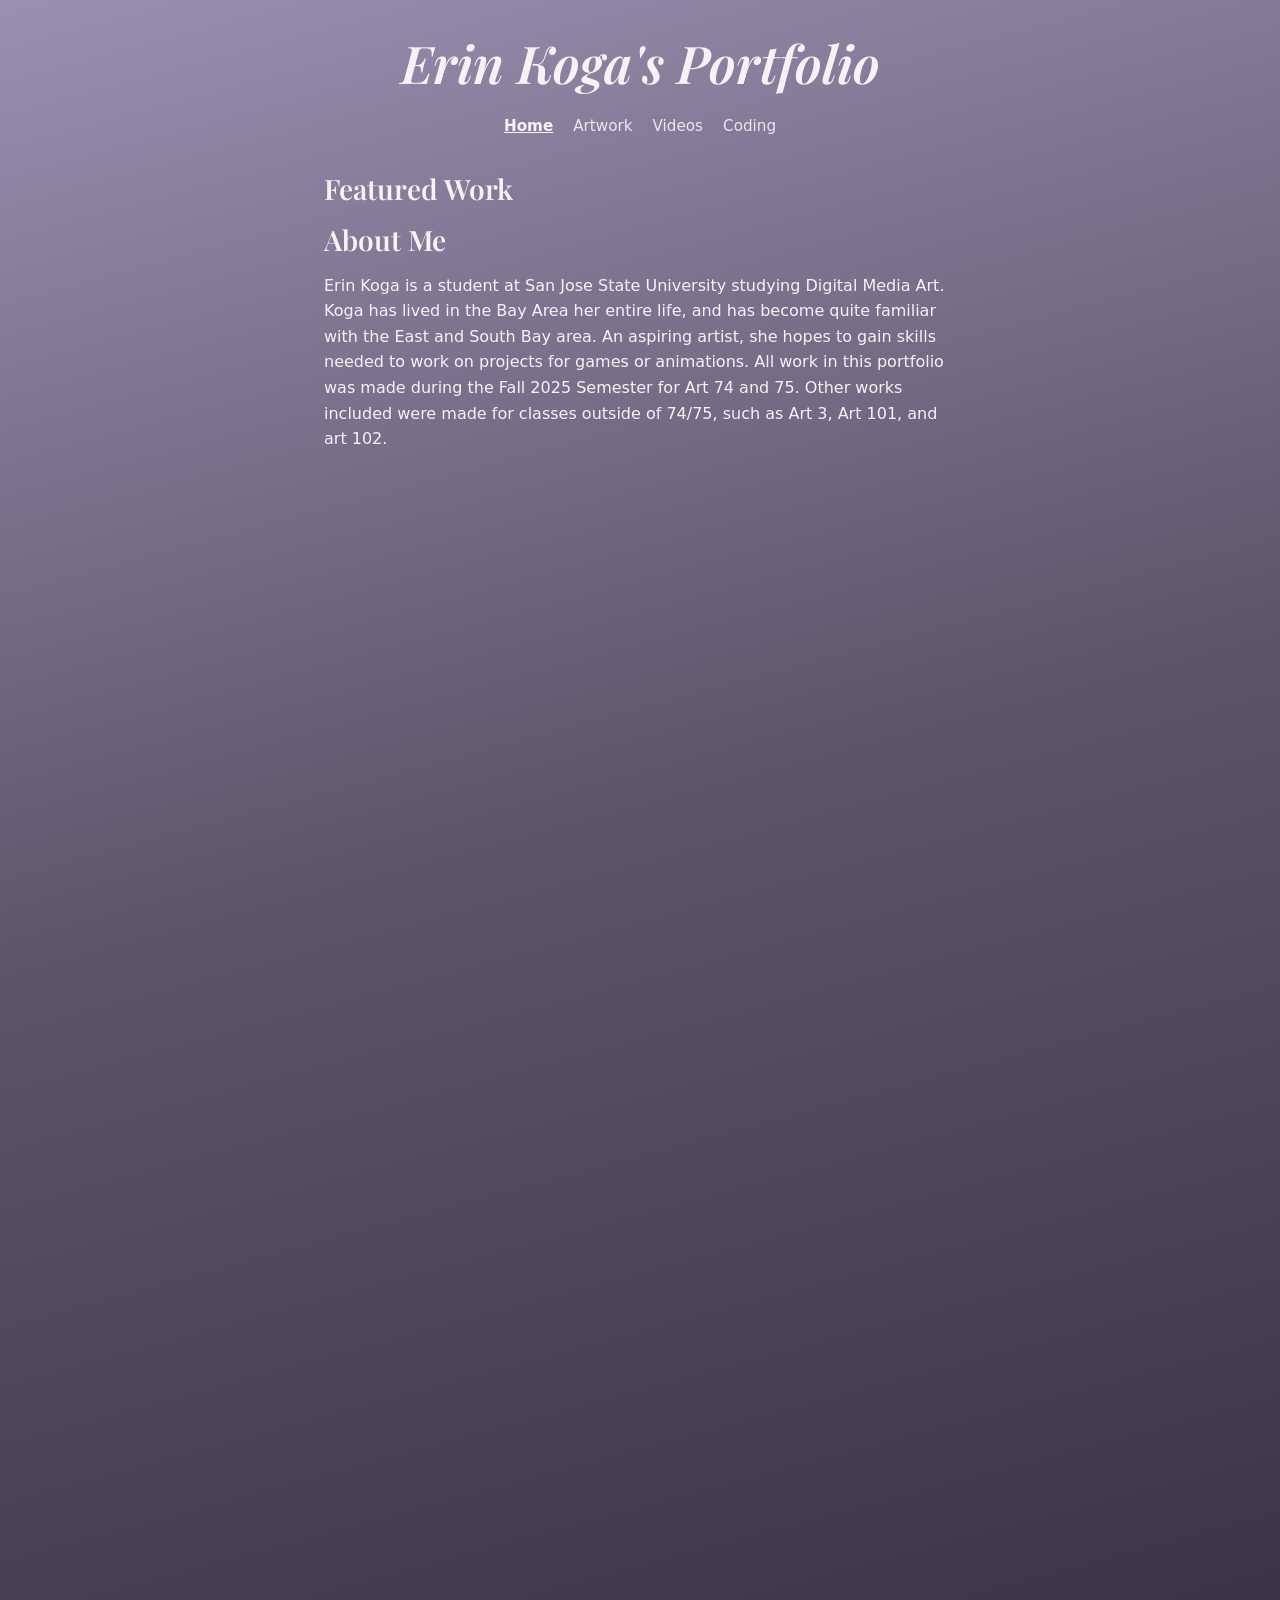
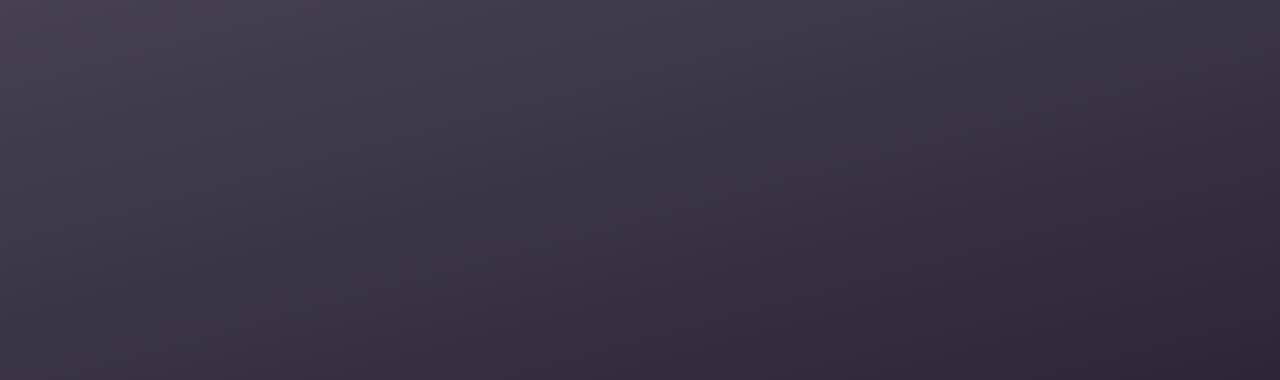
==== index.html @ 76d701fc "Update index.html" ====
<!DOCTYPE html>
<html lang="en">
<head>
    <meta charset="UTF-8">
    <meta name="viewport" content="width=device-width, initial-scale=1.0">
    <title>Erin Koga's Portfolio</title>
    <link rel="preconnect" href="https://fonts.googleapis.com">
    <link rel="preconnect" href="https://fonts.gstatic.com" crossorigin>
    <link href="https://fonts.googleapis.com/css2?family=Playfair+Display:ital,wght@0,400;0,600;0,700;1,400;1,600;1,700&display=swap" rel="stylesheet">
    <link href="https://api.fontshare.com/v2/css?f[]=ranade@400,500,600,700&display=swap" rel="stylesheet">
    <link rel="stylesheet" href="css/main.css">
</head>
<body class="page-home">
    <header class="site-header">
        <h1>Erin Koga's Portfolio</h1>
        <nav class="site-nav" aria-label="Main">
            <a href="index.html" aria-current="page">Home</a>
            <a href="artwork.html">Artwork</a>
            <a href="videos.html">Videos</a>
            <a href="coding.html">Coding</a>
        </nav>
    </header>
    <main>
        <h2>Featured Work</h2>
        <h2>About Me</h2>
        <p>Erin Koga is a student at San Jose State University studying Digital Media Art. Koga has lived in the Bay Area her entire life, and has become quite familiar with the East and South Bay area. An aspiring artist, she hopes to gain skills needed to work on projects for games or animations. All work in this portfolio was made during the Fall 2025 Semester for Art 74 and 75. Other works included were made for classes outside of 74/75, such as Art 3, Art 101, and art 102.</p>
    </main>
    <script src="js/main.js" defer></script>
</body>
</html>
---- css/main.css ----
*,
*::before,
*::after {
  box-sizing: border-box;
}

html {
  -webkit-text-size-adjust: 100%;
  scrollbar-width: thin;
  scrollbar-color: #6d5f7a #2a2330;
}

html::-webkit-scrollbar {
  width: 12px;
}

html::-webkit-scrollbar-track {
  background: #2a2330;
  border-radius: 999px;
}

html::-webkit-scrollbar-thumb {
  background: linear-gradient(180deg, #9a8fb0, #5d5469);
  border-radius: 999px;
  border: 2px solid #2a2330;
}

html::-webkit-scrollbar-thumb:hover {
  background: linear-gradient(180deg, #b0a5c4, #6d5f7a);
}

body {
  margin: 0;
  min-height: 100vh;
  font-family: "Ranade", system-ui, -apple-system, sans-serif;
  font-size: 1rem;
  line-height: 1.6;
  color: #f5f3f7;
  background-color: #4a3f58;
  background-image: linear-gradient(165deg, #9a8fb0 0%, #5d5469 42%, #2e2638 100%);
}

body.page-home {
  min-height: 220vh;
}

.site-header {
  text-align: center;
  padding: 2rem 1.25rem 1rem;
}

.site-nav {
  display: flex;
  flex-wrap: wrap;
  justify-content: center;
  gap: 0.75rem 1.25rem;
  margin-top: 1.25rem;
  font-family: "Ranade", system-ui, -apple-system, sans-serif;
  font-size: 0.95rem;
}

.site-nav a {
  color: #f5f3f7;
  text-decoration: none;
  opacity: 0.9;
}

.site-nav a:hover,
.site-nav a:focus-visible {
  opacity: 1;
  text-decoration: underline;
}

.site-nav a[aria-current="page"] {
  font-weight: 600;
  opacity: 1;
  text-decoration: underline;
}

.site-header h1 {
  margin: 0;
  font-size: clamp(2.25rem, 6vw, 3.25rem);
  font-style: italic;
  font-weight: 600;
}

main {
  max-width: 42rem;
  margin: 0 auto;
  padding: 1rem 1.25rem 6rem;
}

h1,
h2,
h3,
h4,
h5,
h6 {
  font-family: "Playfair Display", Georgia, "Times New Roman", serif;
}

h1 {
  margin: 0 0 0.75rem;
  font-size: clamp(1.75rem, 4vw, 2.25rem);
  font-weight: 600;
  line-height: 1.2;
}

h2 {
  margin: 0 0 1rem;
  font-size: clamp(1.35rem, 3vw, 1.75rem);
  font-weight: 600;
  line-height: 1.25;
}

p {
  margin: 0 0 1rem;
}

p:last-child {
  margin-bottom: 0;
}

.page-home .featured-carousel {
  margin: 0 0 2rem;
}

.page-home .featured-carousel__viewport {
  position: relative;
  aspect-ratio: 4 / 3;
  max-width: 100%;
  border-radius: 12px;
  overflow: hidden;
  background: rgba(20, 16, 28, 0.35);
  box-shadow: 0 12px 40px rgba(20, 12, 32, 0.35);
}

.page-home .featured-carousel__slide {
  position: absolute;
  inset: 0;
  width: 100%;
  height: 100%;
  object-fit: cover;
  opacity: 0;
  transition: opacity 0.9s ease;
}

.page-home .featured-carousel__slide.is-active {
  opacity: 1;
}

.page-artwork main {
  text-align: center;
}

.page-artwork .artwork-section {
  margin-bottom: 2.5rem;
}

.page-artwork .artwork-section:last-child {
  margin-bottom: 0;
}

.page-artwork .artwork-gallery {
  display: flex;
  flex-direction: column;
  align-items: center;
  gap: 1.25rem;
  margin: 0.5rem auto 0;
  max-width: 100%;
}

.page-artwork .artwork-gallery img {
  display: block;
  max-width: min(100%, 36rem);
  width: 100%;
  height: auto;
  border-radius: 10px;
  box-shadow: 0 10px 32px rgba(20, 12, 32, 0.35);
}
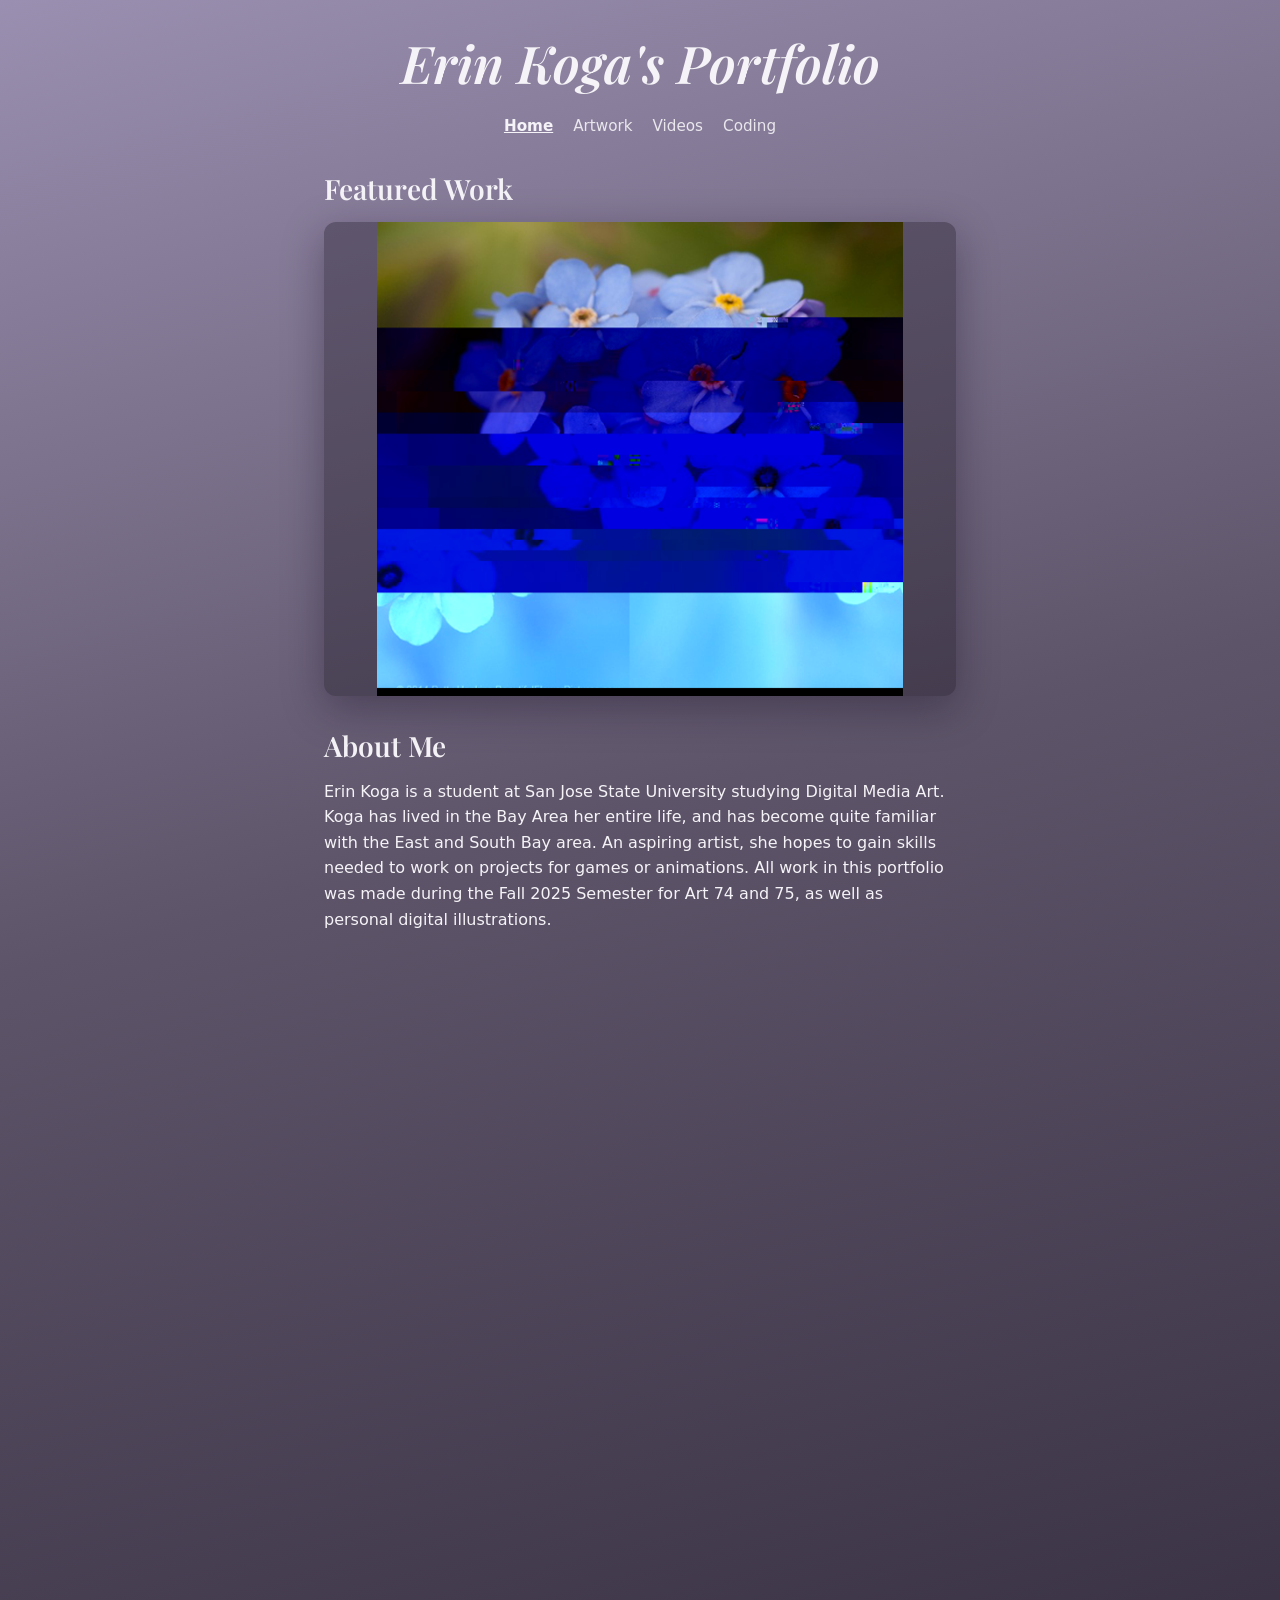
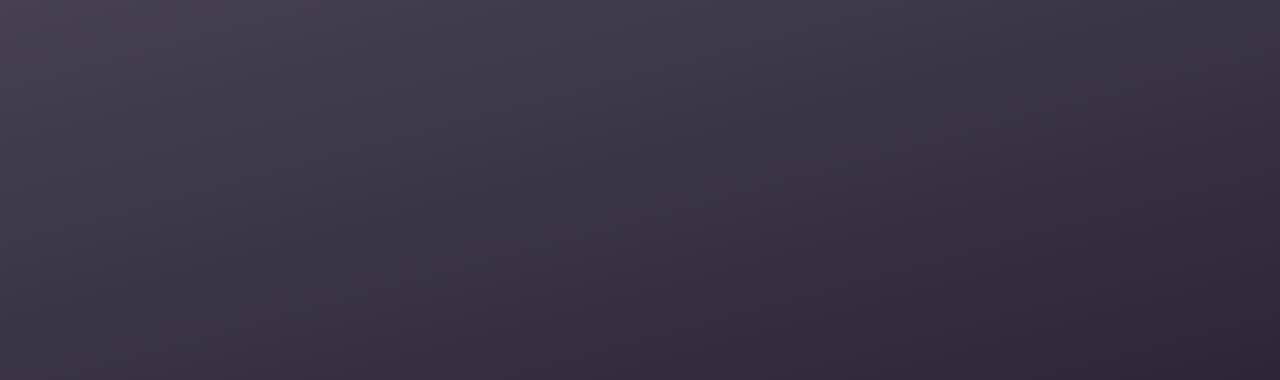
==== commit 64860c4f: "changes" ====
--- a/index.html
+++ b/index.html
@@ -22,8 +22,16 @@
     </header>
     <main>
         <h2>Featured Work</h2>
+        <section class="featured-carousel" aria-label="Featured work slideshow">
+            <div class="featured-carousel__viewport">
+                <img src="photos/glitch_image_2.png" alt="Glitch art photograph of forget-me-not flowers" class="featured-carousel__slide is-active" width="1200" height="900" loading="eager" decoding="async">
+                <img src="photos/album_cover.png" alt="Album cover artwork" class="featured-carousel__slide" width="1200" height="900" loading="lazy" decoding="async">
+                <img src="photos/vector_art_2.png" alt="Vector illustration" class="featured-carousel__slide" width="1200" height="900" loading="lazy" decoding="async">
+                <img src="photos/sprite_4.png" alt="Original character sprite design with wings and horns" class="featured-carousel__slide" width="1200" height="900" loading="lazy" decoding="async">
+            </div>
+        </section>
         <h2>About Me</h2>
-        <p>Erin Koga is a student at San Jose State University studying Digital Media Art. Koga has lived in the Bay Area her entire life, and has become quite familiar with the East and South Bay area. An aspiring artist, she hopes to gain skills needed to work on projects for games or animations. All work in this portfolio was made during the Fall 2025 Semester for Art 74 and 75. Other works included were made for classes outside of 74/75, such as Art 3, Art 101, and art 102.</p>
+        <p>Erin Koga is a student at San Jose State University studying Digital Media Art. Koga has lived in the Bay Area her entire life, and has become quite familiar with the East and South Bay area. An aspiring artist, she hopes to gain skills needed to work on projects for games or animations. All work in this portfolio was made during the Fall 2025 Semester for Art 74 and 75, as well as personal digital illustrations.</p>
     </main>
     <script src="js/main.js" defer></script>
 </body>
--- a/css/main.css
+++ b/css/main.css
@@ -140,7 +140,8 @@
   inset: 0;
   width: 100%;
   height: 100%;
-  object-fit: cover;
+  object-fit: contain;
+  object-position: center;
   opacity: 0;
   transition: opacity 0.9s ease;
 }
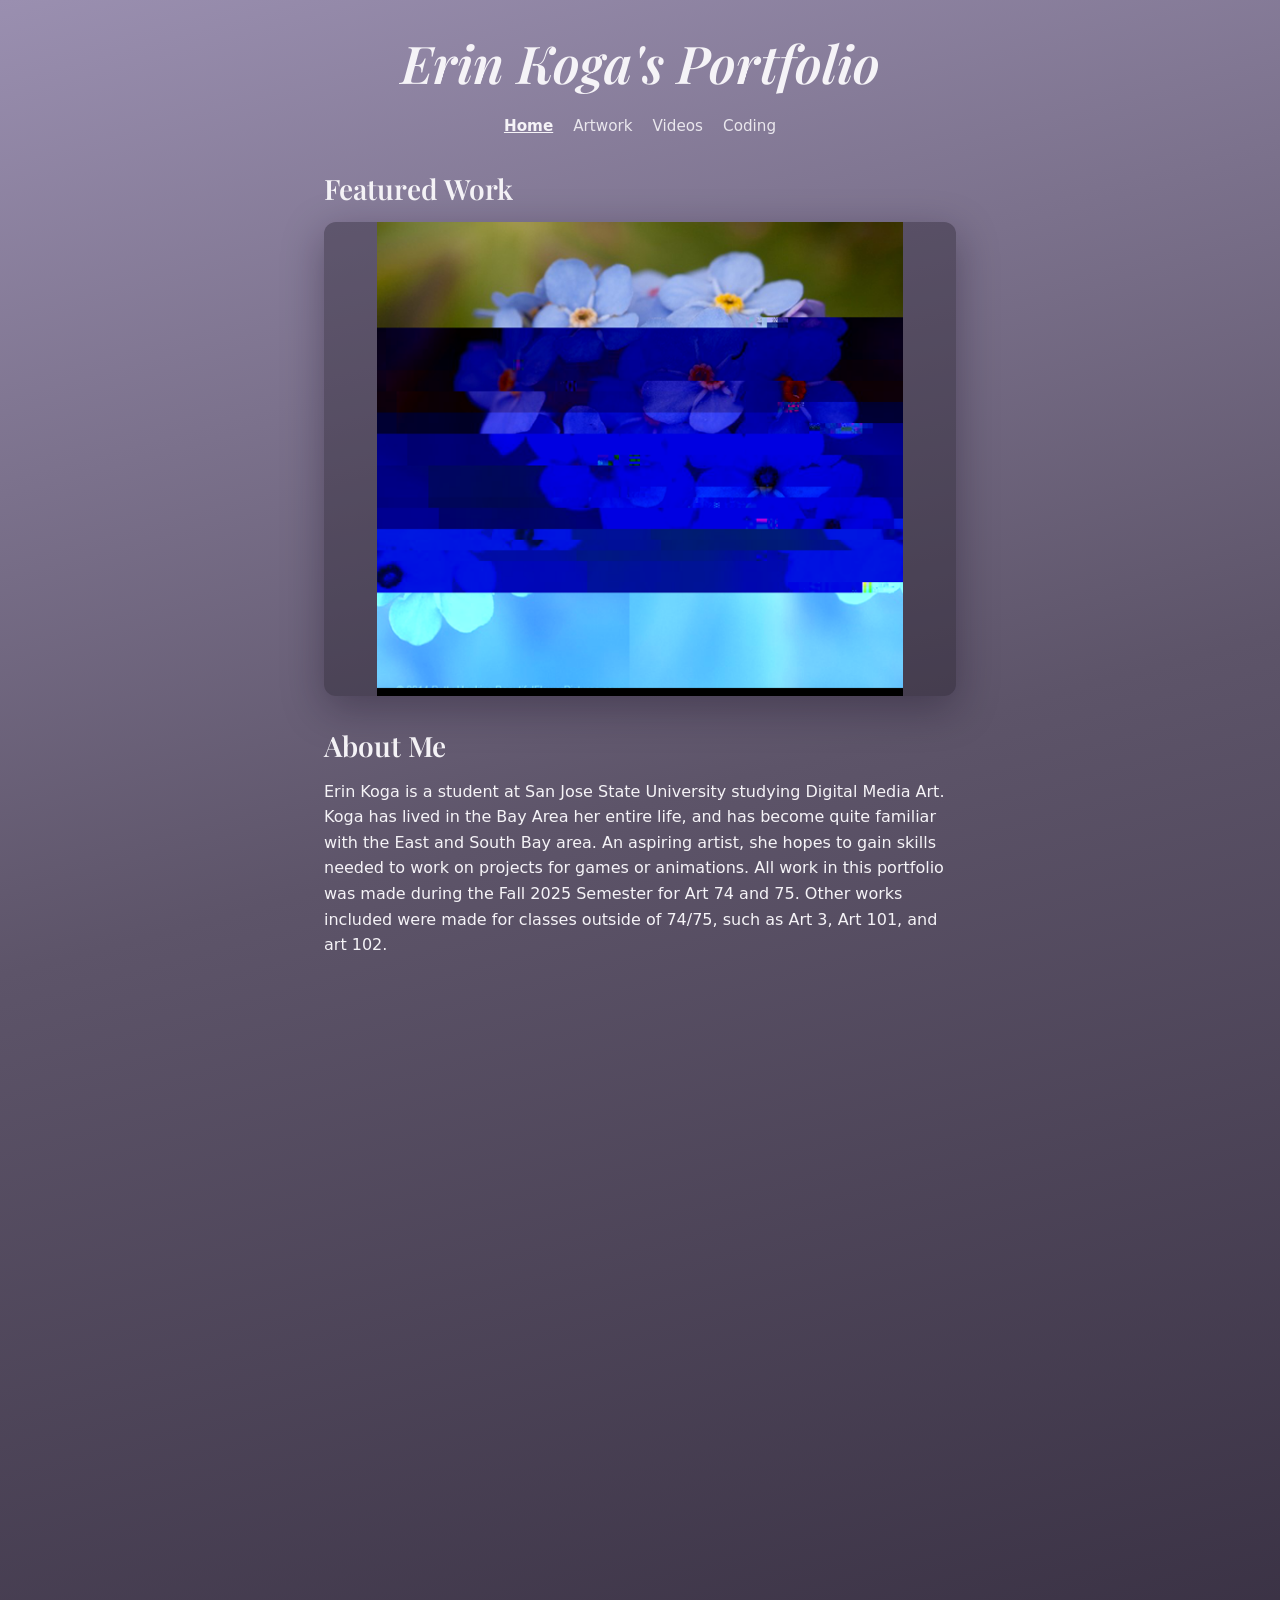
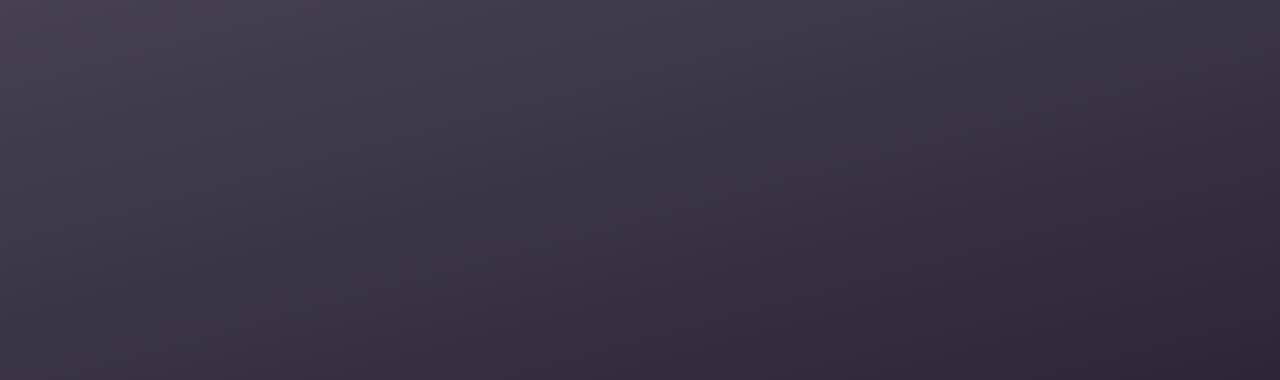
==== commit ddab09cd: "Merge branch 'main' of https://github.com/ekogaaa/portfolio-koga" ====
--- a/index.html
+++ b/index.html
@@ -31,7 +31,7 @@
             </div>
         </section>
         <h2>About Me</h2>
-        <p>Erin Koga is a student at San Jose State University studying Digital Media Art. Koga has lived in the Bay Area her entire life, and has become quite familiar with the East and South Bay area. An aspiring artist, she hopes to gain skills needed to work on projects for games or animations. All work in this portfolio was made during the Fall 2025 Semester for Art 74 and 75, as well as personal digital illustrations.</p>
+        <p>Erin Koga is a student at San Jose State University studying Digital Media Art. Koga has lived in the Bay Area her entire life, and has become quite familiar with the East and South Bay area. An aspiring artist, she hopes to gain skills needed to work on projects for games or animations. All work in this portfolio was made during the Fall 2025 Semester for Art 74 and 75. Other works included were made for classes outside of 74/75, such as Art 3, Art 101, and art 102.</p>
     </main>
     <script src="js/main.js" defer></script>
 </body>
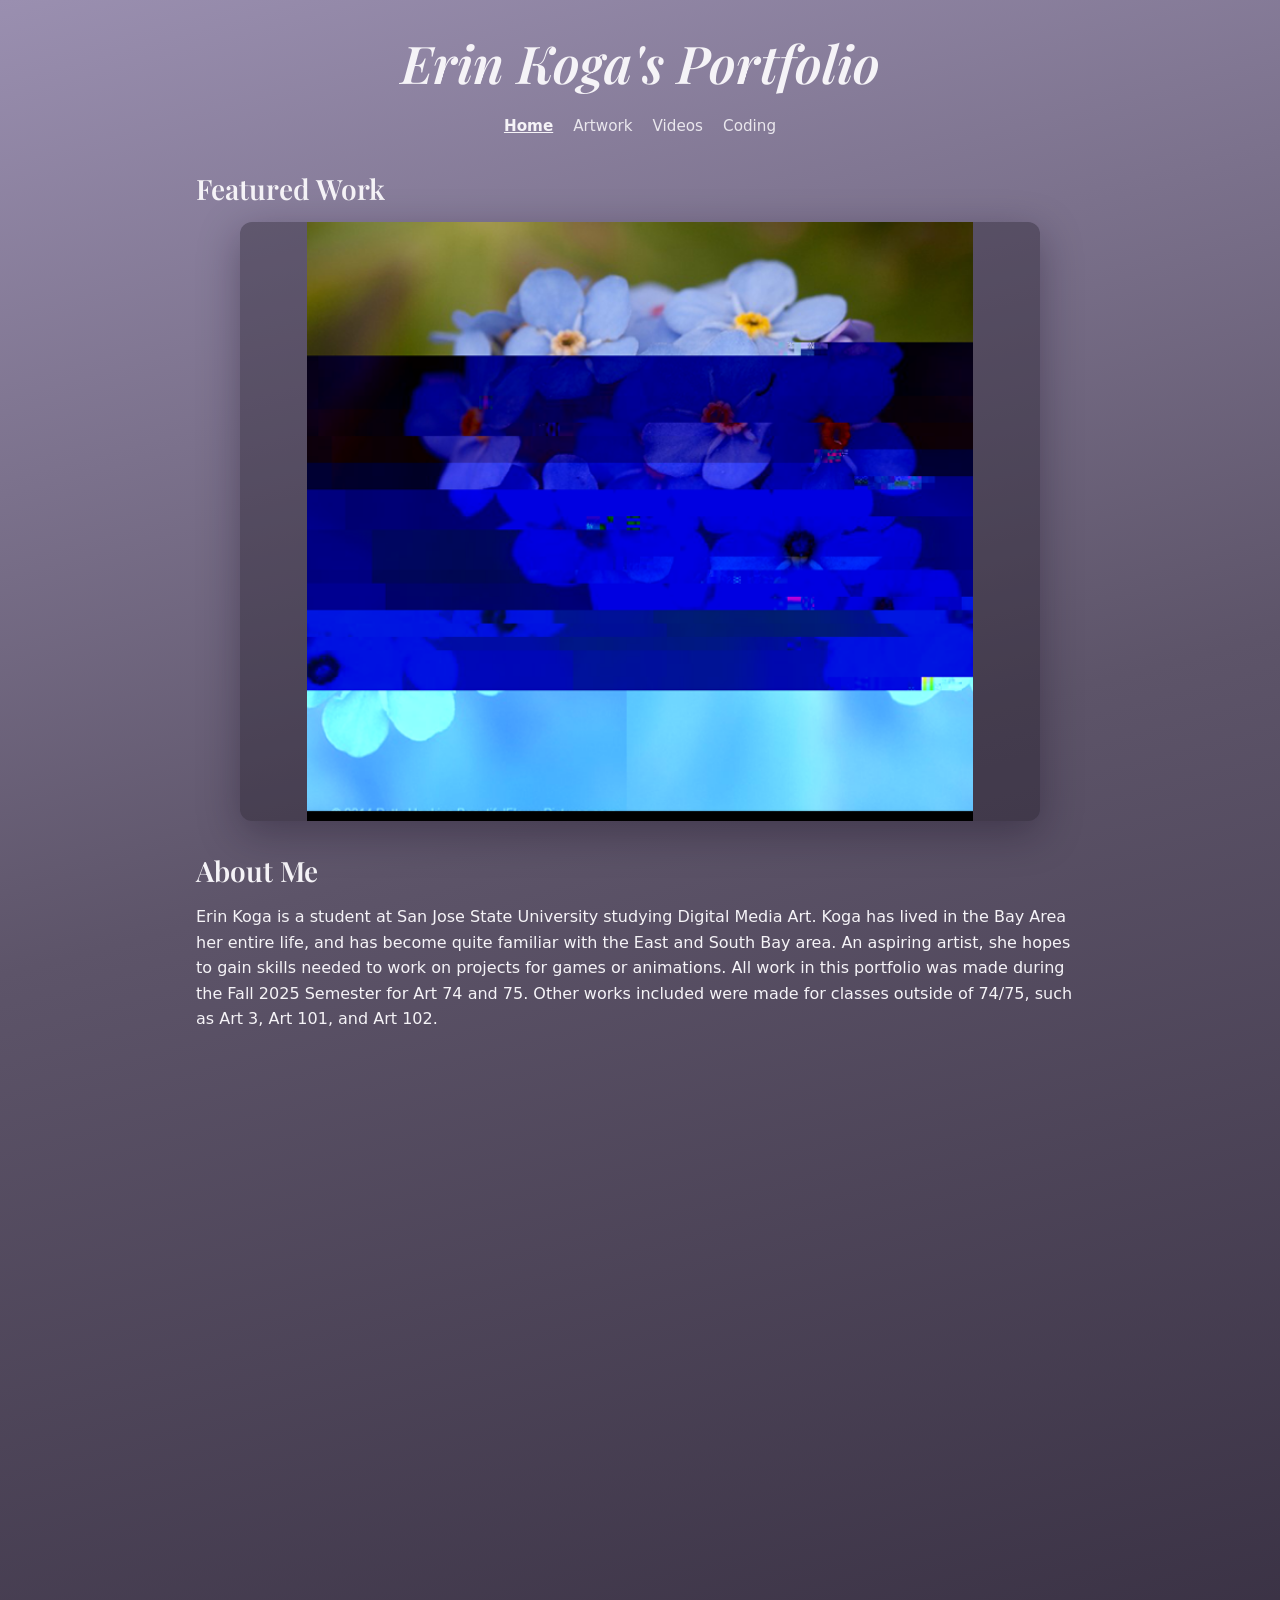
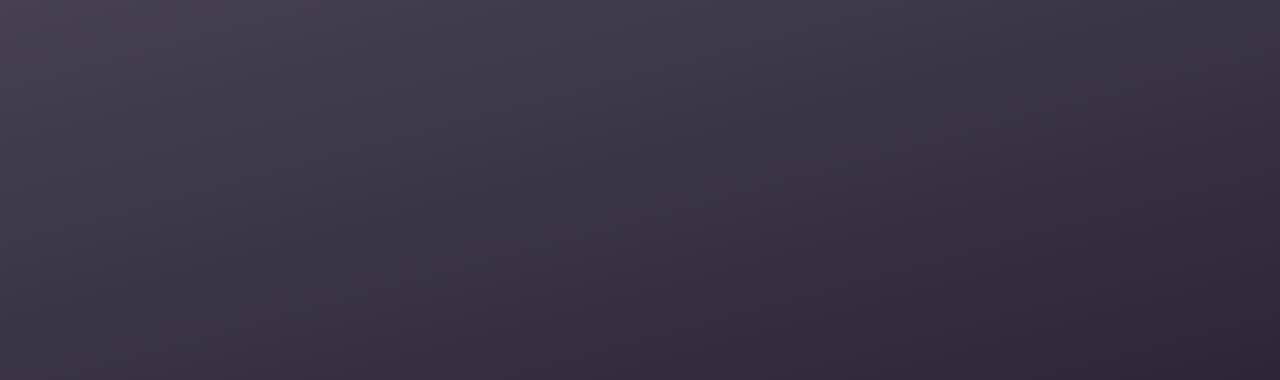
==== commit d11e502e: "af" ====
--- a/index.html
+++ b/index.html
@@ -24,14 +24,14 @@
         <h2>Featured Work</h2>
         <section class="featured-carousel" aria-label="Featured work slideshow">
             <div class="featured-carousel__viewport">
-                <img src="photos/glitch_image_2.png" alt="Glitch art photograph of forget-me-not flowers" class="featured-carousel__slide is-active" width="1200" height="900" loading="eager" decoding="async">
-                <img src="photos/album_cover.png" alt="Album cover artwork" class="featured-carousel__slide" width="1200" height="900" loading="lazy" decoding="async">
-                <img src="photos/vector_art_2.png" alt="Vector illustration" class="featured-carousel__slide" width="1200" height="900" loading="lazy" decoding="async">
-                <img src="photos/sprite_4.png" alt="Original character sprite design with wings and horns" class="featured-carousel__slide" width="1200" height="900" loading="lazy" decoding="async">
+                <img src="photos/glitch_image_2.png" alt="Glitch art" class="featured-carousel__slide is-active" width="1200" height="900" loading="eager" decoding="async">
+                <img src="photos/album_cover.png" alt="Album cover" class="featured-carousel__slide" width="1200" height="900" loading="lazy" decoding="async">
+                <img src="photos/vector_art_2.png" alt="Vector art edit" class="featured-carousel__slide" width="1200" height="900" loading="lazy" decoding="async">
+                <img src="photos/sprite_4.png" alt="Original character sprite" class="featured-carousel__slide" width="1200" height="900" loading="lazy" decoding="async">
             </div>
         </section>
         <h2>About Me</h2>
-        <p>Erin Koga is a student at San Jose State University studying Digital Media Art. Koga has lived in the Bay Area her entire life, and has become quite familiar with the East and South Bay area. An aspiring artist, she hopes to gain skills needed to work on projects for games or animations. All work in this portfolio was made during the Fall 2025 Semester for Art 74 and 75. Other works included were made for classes outside of 74/75, such as Art 3, Art 101, and art 102.</p>
+        <p>Erin Koga is a student at San Jose State University studying Digital Media Art. Koga has lived in the Bay Area her entire life, and has become quite familiar with the East and South Bay area. An aspiring artist, she hopes to gain skills needed to work on projects for games or animations. All work in this portfolio was made during the Fall 2025 Semester for Art 74 and 75. Other works included were made for classes outside of 74/75, such as Art 3, Art 101, and Art 102.</p>
     </main>
     <script src="js/main.js" defer></script>
 </body>
--- a/css/main.css
+++ b/css/main.css
@@ -90,6 +90,11 @@
   padding: 1rem 1.25rem 6rem;
 }
 
+body.page-home main,
+body.page-artwork main {
+  max-width: 58rem;
+}
+
 h1,
 h2,
 h3,
@@ -122,7 +127,9 @@
 }
 
 .page-home .featured-carousel {
-  margin: 0 0 2rem;
+  margin: 0 auto 2rem;
+  width: 100%;
+  max-width: 90%;
 }
 
 .page-home .featured-carousel__viewport {
@@ -150,6 +157,12 @@
   opacity: 1;
 }
 
+@media (prefers-reduced-motion: reduce) {
+  .page-home .featured-carousel__slide {
+    transition-duration: 0.01ms;
+  }
+}
+
 .page-artwork main {
   text-align: center;
 }
@@ -160,6 +173,24 @@
 
 .page-artwork .artwork-section:last-child {
   margin-bottom: 0;
+}
+
+.page-artwork .artwork-video {
+  margin: 0.5rem auto 1.25rem;
+  max-width: 90%;
+  width: 100%;
+  aspect-ratio: 16 / 9;
+  border-radius: 10px;
+  overflow: hidden;
+  box-shadow: 0 10px 32px rgba(20, 12, 32, 0.35);
+  background: rgba(20, 16, 28, 0.35);
+}
+
+.page-artwork .artwork-video iframe {
+  display: block;
+  width: 100%;
+  height: 100%;
+  border: 0;
 }
 
 .page-artwork .artwork-gallery {
@@ -167,15 +198,106 @@
   flex-direction: column;
   align-items: center;
   gap: 1.25rem;
-  margin: 0.5rem auto 0;
+  margin: 0 auto 0;
   max-width: 100%;
+}
+
+.page-artwork .artwork-gallery + .artwork-gallery,
+.page-artwork .artwork-gallery + .artwork-carousel {
+  margin-top: 1.25rem;
 }
 
 .page-artwork .artwork-gallery img {
   display: block;
-  max-width: min(100%, 36rem);
+  max-width: 90%;
   width: 100%;
   height: auto;
   border-radius: 10px;
   box-shadow: 0 10px 32px rgba(20, 12, 32, 0.35);
 }
+
+.page-artwork .artwork-carousel {
+  margin-left: auto;
+  margin-right: auto;
+  max-width: 90%;
+  width: 100%;
+}
+
+.page-artwork .artwork-carousel__viewport {
+  position: relative;
+  aspect-ratio: 16 / 10;
+  width: 100%;
+  border-radius: 10px;
+  overflow: hidden;
+  background: rgba(20, 16, 28, 0.35);
+  box-shadow: 0 10px 32px rgba(20, 12, 32, 0.35);
+}
+
+.page-artwork .artwork-carousel--glitch .artwork-carousel__viewport {
+  aspect-ratio: 4 / 3;
+}
+
+.page-artwork .artwork-carousel__slide {
+  position: absolute;
+  inset: 0;
+  width: 100%;
+  height: 100%;
+  object-fit: contain;
+  object-position: center;
+  opacity: 0;
+  transition: opacity 0.4s ease;
+  pointer-events: none;
+}
+
+.page-artwork .artwork-carousel__slide.is-active {
+  opacity: 1;
+  z-index: 1;
+}
+
+@media (prefers-reduced-motion: reduce) {
+  .page-artwork .artwork-carousel__slide {
+    transition-duration: 0.01ms;
+  }
+}
+
+.page-artwork .artwork-carousel__controls {
+  display: flex;
+  flex-wrap: wrap;
+  align-items: center;
+  justify-content: center;
+  gap: 0.75rem 1.25rem;
+  margin-top: 0.85rem;
+}
+
+.page-artwork .artwork-carousel__status {
+  margin: 0;
+  min-width: 3.5rem;
+  font-variant-numeric: tabular-nums;
+  font-size: 0.95rem;
+  opacity: 0.95;
+}
+
+.page-artwork .artwork-carousel__btn {
+  cursor: pointer;
+  font-family: inherit;
+  font-size: 0.9rem;
+  font-weight: 500;
+  padding: 0.45rem 1rem;
+  color: #f5f3f7;
+  background: rgba(20, 16, 28, 0.45);
+  border: 1px solid rgba(245, 243, 247, 0.35);
+  border-radius: 8px;
+}
+
+.page-artwork .artwork-carousel__btn:hover,
+.page-artwork .artwork-carousel__btn:focus-visible {
+  background: rgba(245, 243, 247, 0.12);
+  border-color: rgba(245, 243, 247, 0.55);
+  outline: none;
+}
+
+.page-artwork .artwork-carousel:focus-visible {
+  outline: 2px solid rgba(245, 243, 247, 0.65);
+  outline-offset: 4px;
+  border-radius: 12px;
+}
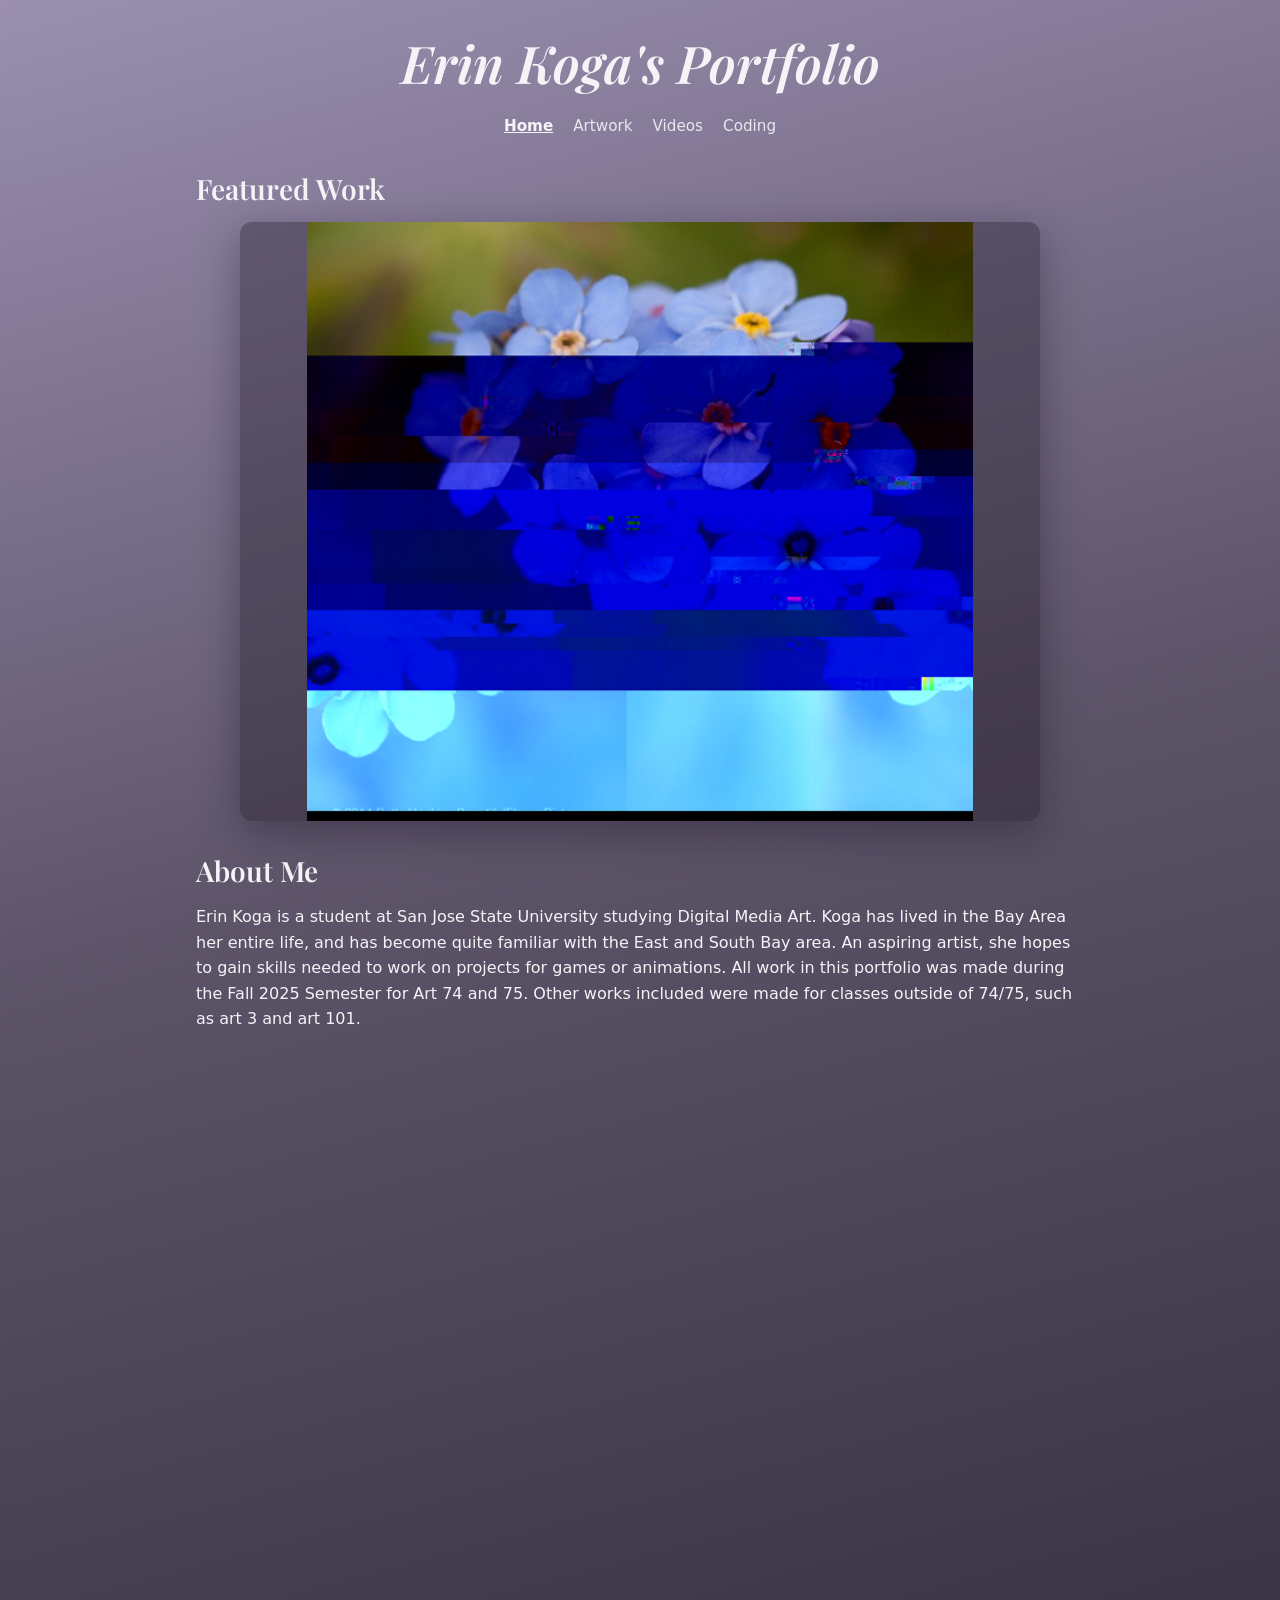
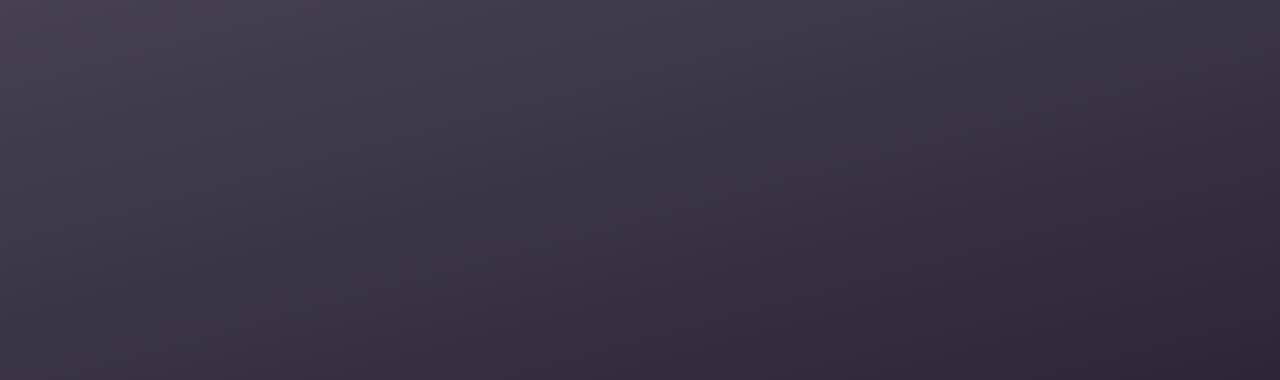
==== commit d36180c1: "descriptions" ====
--- a/index.html
+++ b/index.html
@@ -31,7 +31,7 @@
             </div>
         </section>
         <h2>About Me</h2>
-        <p>Erin Koga is a student at San Jose State University studying Digital Media Art. Koga has lived in the Bay Area her entire life, and has become quite familiar with the East and South Bay area. An aspiring artist, she hopes to gain skills needed to work on projects for games or animations. All work in this portfolio was made during the Fall 2025 Semester for Art 74 and 75. Other works included were made for classes outside of 74/75, such as Art 3, Art 101, and Art 102.</p>
+        <p>Erin Koga is a student at San Jose State University studying Digital Media Art. Koga has lived in the Bay Area her entire life, and has become quite familiar with the East and South Bay area. An aspiring artist, she hopes to gain skills needed to work on projects for games or animations. All work in this portfolio was made during the Fall 2025 Semester for Art 74 and 75. Other works included were made for classes outside of 74/75, such as art 3 and art 101.</p>
     </main>
     <script src="js/main.js" defer></script>
 </body>
--- a/css/main.css
+++ b/css/main.css
@@ -175,6 +175,15 @@
   margin-bottom: 0;
 }
 
+.page-artwork .artwork-section__description {
+  margin: 1.25rem auto 0;
+  max-width: 44rem;
+  text-align: left;
+  font-size: 0.98rem;
+  line-height: 1.65;
+  opacity: 0.96;
+}
+
 .page-artwork .artwork-video {
   margin: 0.5rem auto 1.25rem;
   max-width: 90%;
@@ -233,8 +242,13 @@
   box-shadow: 0 10px 32px rgba(20, 12, 32, 0.35);
 }
 
-.page-artwork .artwork-carousel--glitch .artwork-carousel__viewport {
+.page-artwork .artwork-carousel--glitch .artwork-carousel__viewport,
+.page-artwork .artwork-carousel--concept .artwork-carousel__viewport {
   aspect-ratio: 4 / 3;
+}
+
+.page-artwork .artwork-carousel--coding .artwork-carousel__viewport {
+  aspect-ratio: 3 / 4;
 }
 
 .page-artwork .artwork-carousel__slide {
@@ -280,9 +294,11 @@
 .page-artwork .artwork-carousel__btn {
   cursor: pointer;
   font-family: inherit;
-  font-size: 0.9rem;
-  font-weight: 500;
-  padding: 0.45rem 1rem;
+  font-size: 1.35rem;
+  font-weight: 600;
+  line-height: 1;
+  padding: 0.5rem 0.85rem;
+  min-width: 2.75rem;
   color: #f5f3f7;
   background: rgba(20, 16, 28, 0.45);
   border: 1px solid rgba(245, 243, 247, 0.35);
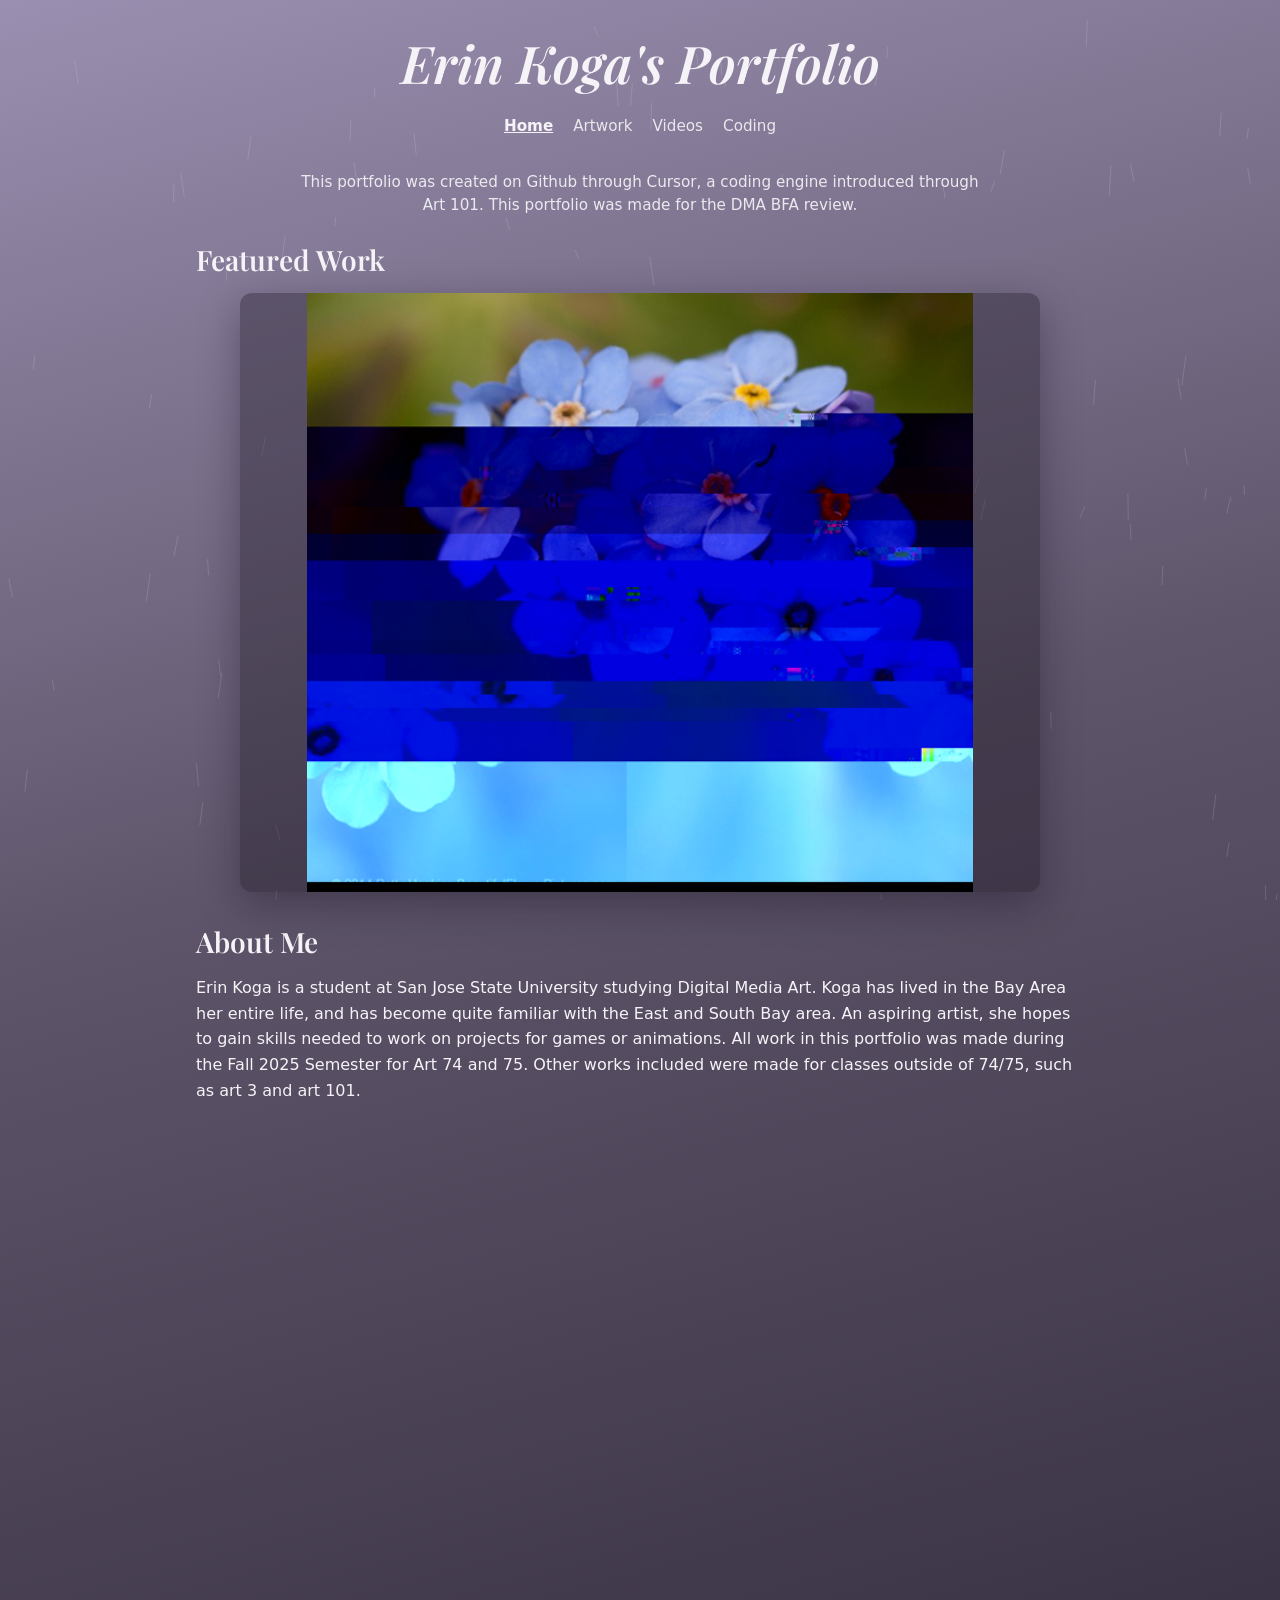
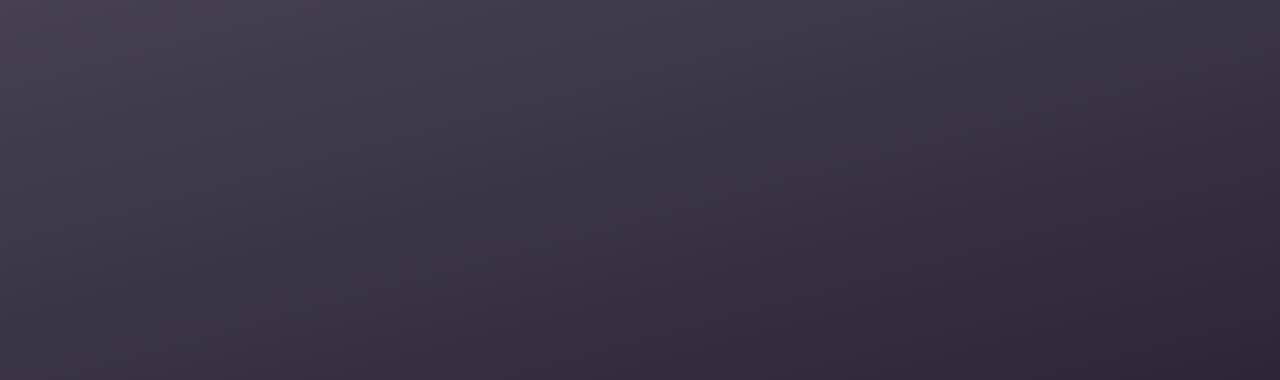
==== commit c1a81057: "video addition" ====
--- a/index.html
+++ b/index.html
@@ -21,6 +21,7 @@
         </nav>
     </header>
     <main>
+        <p class="page-intro">This portfolio was created on Github through Cursor, a coding engine introduced through Art 101. This portfolio was made for the DMA BFA review.</p>
         <h2>Featured Work</h2>
         <section class="featured-carousel" aria-label="Featured work slideshow">
             <div class="featured-carousel__viewport">
--- a/css/main.css
+++ b/css/main.css
@@ -30,6 +30,7 @@
 }
 
 body {
+  position: relative;
   margin: 0;
   min-height: 100vh;
   font-family: "Ranade", system-ui, -apple-system, sans-serif;
@@ -40,8 +41,68 @@
   background-image: linear-gradient(165deg, #9a8fb0 0%, #5d5469 42%, #2e2638 100%);
 }
 
+.site-header,
+main {
+  position: relative;
+  z-index: 1;
+}
+
+.site-fx {
+  position: fixed;
+  inset: 0;
+  z-index: 0;
+  overflow: hidden;
+  pointer-events: none;
+}
+
+.site-fx__rain {
+  display: block;
+  width: 100%;
+  height: 100%;
+}
+
+.site-fx__ripples {
+  position: absolute;
+  inset: 0;
+  pointer-events: none;
+}
+
+.site-fx__ripple {
+  position: absolute;
+  width: 14px;
+  height: 14px;
+  margin-left: -7px;
+  margin-top: -7px;
+  border-radius: 50%;
+  box-shadow: 0 0 0 1px rgba(245, 243, 247, 0.4), 0 0 12px rgba(200, 190, 220, 0.2);
+  animation: site-fx-ripple 0.75s ease-out forwards;
+}
+
+@keyframes site-fx-ripple {
+  to {
+    transform: scale(7);
+    opacity: 0;
+  }
+}
+
+@media (prefers-reduced-motion: reduce) {
+  .site-fx__ripple {
+    animation: none;
+    opacity: 0;
+  }
+}
+
 body.page-home {
   min-height: 220vh;
+}
+
+.page-home .page-intro {
+  margin: 0 auto 1.5rem;
+  max-width: 44rem;
+  text-align: center;
+  font-size: 0.95rem;
+  line-height: 1.55;
+  opacity: 0.92;
 }
 
 .site-header {
@@ -91,7 +152,9 @@
 }
 
 body.page-home main,
-body.page-artwork main {
+body.page-artwork main,
+body.page-coding main,
+body.page-videos main {
   max-width: 58rem;
 }
 
@@ -317,3 +380,98 @@
   outline-offset: 4px;
   border-radius: 12px;
 }
+
+.page-coding main {
+  text-align: center;
+}
+
+.page-coding .coding-section__description {
+  margin: 1.25rem auto 2rem;
+  max-width: 44rem;
+  text-align: left;
+  font-size: 0.98rem;
+  line-height: 1.65;
+  opacity: 0.96;
+}
+
+.page-coding .coding-pen-link {
+  margin: 0.5rem auto 0.85rem;
+  font-size: 0.95rem;
+}
+
+.page-coding .coding-pen-link a {
+  color: #f5f3f7;
+  text-decoration: underline;
+  text-underline-offset: 0.2em;
+  opacity: 0.95;
+}
+
+.page-coding .coding-pen-link a:hover,
+.page-coding .coding-pen-link a:focus-visible {
+  opacity: 1;
+}
+
+.page-coding .coding-embed {
+  margin: 0 auto 1rem;
+  max-width: min(100%, 42rem);
+  height: min(68vh, 540px);
+  min-height: 380px;
+  border-radius: 10px;
+  overflow: hidden;
+  box-shadow: 0 10px 32px rgba(20, 12, 32, 0.35);
+  background: rgba(20, 16, 28, 0.35);
+}
+
+.page-coding .coding-embed iframe {
+  display: block;
+  width: 100%;
+  height: 100%;
+  border: 0;
+}
+
+.page-coding .coding-embed--p5 {
+  max-width: min(100%, 58rem);
+  width: 100%;
+  height: min(92vh, 980px);
+  min-height: 640px;
+}
+
+.page-coding .coding-section__description--after-embed {
+  margin-top: 1.35rem;
+  margin-bottom: 0;
+}
+
+.page-videos main {
+  text-align: center;
+}
+
+.page-videos .video-section {
+  margin-bottom: 2.5rem;
+}
+
+.page-videos .video-embed {
+  margin: 0.5rem auto 1.25rem;
+  max-width: 90%;
+  width: 100%;
+  aspect-ratio: 16 / 9;
+  border-radius: 10px;
+  overflow: hidden;
+  box-shadow: 0 10px 32px rgba(20, 12, 32, 0.35);
+  background: rgba(20, 16, 28, 0.35);
+}
+
+.page-videos .video-embed iframe {
+  display: block;
+  width: 100%;
+  height: 100%;
+  border: 0;
+}
+
+.page-videos .video-section__description {
+  margin: 0 auto 0;
+  max-width: 44rem;
+  text-align: left;
+  font-size: 0.98rem;
+  line-height: 1.65;
+  opacity: 0.96;
+}
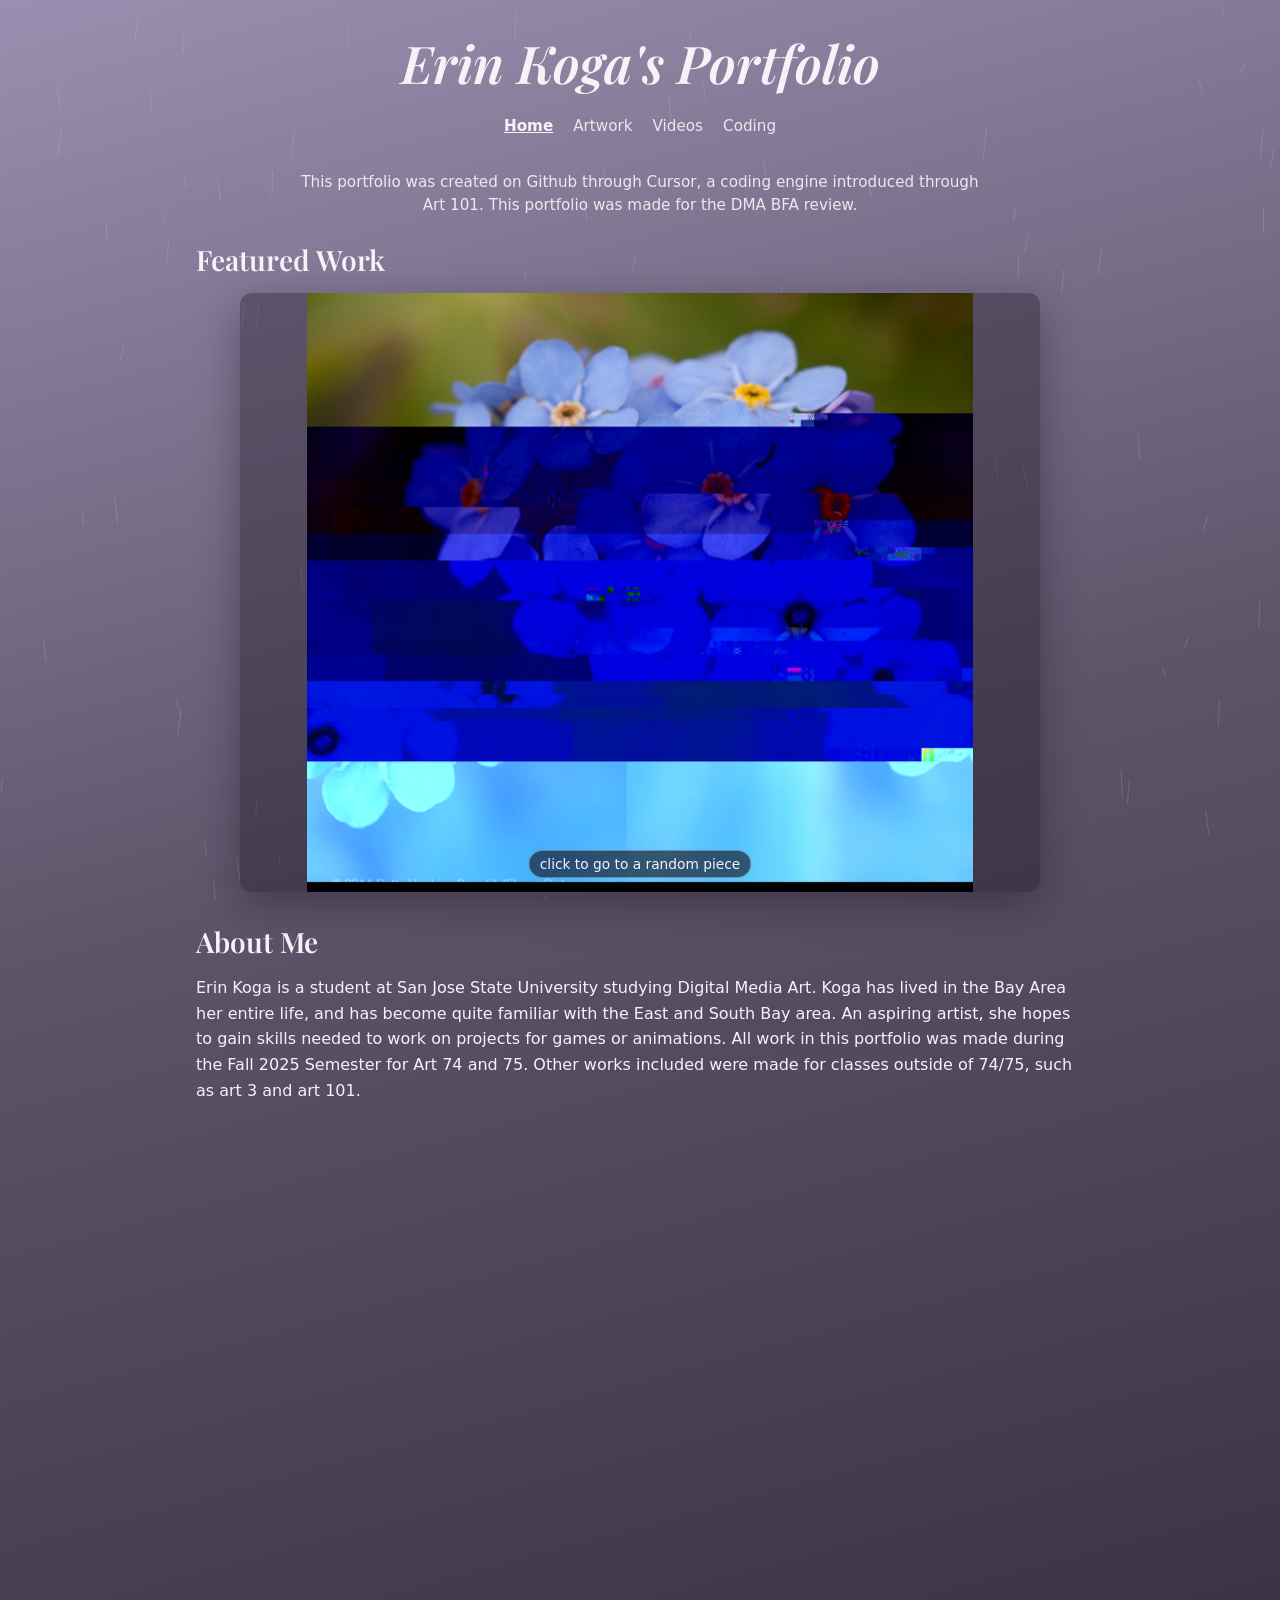
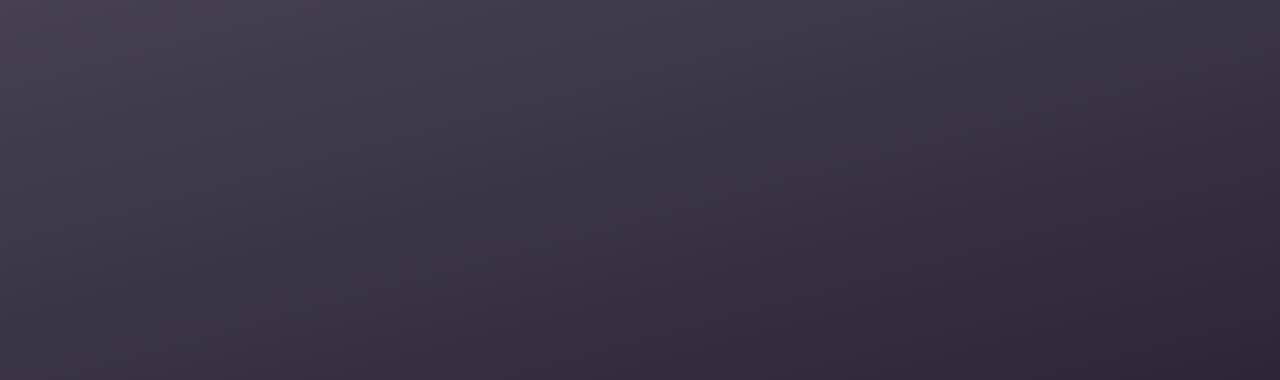
==== commit f003278e: "overhaul changes" ====
--- a/index.html
+++ b/index.html
@@ -23,12 +23,13 @@
     <main>
         <p class="page-intro">This portfolio was created on Github through Cursor, a coding engine introduced through Art 101. This portfolio was made for the DMA BFA review.</p>
         <h2>Featured Work</h2>
-        <section class="featured-carousel" aria-label="Featured work slideshow">
+        <section class="featured-carousel" aria-label="Featured work slideshow" data-random-work="true" role="link" tabindex="0">
             <div class="featured-carousel__viewport">
                 <img src="photos/glitch_image_2.png" alt="Glitch art" class="featured-carousel__slide is-active" width="1200" height="900" loading="eager" decoding="async">
                 <img src="photos/album_cover.png" alt="Album cover" class="featured-carousel__slide" width="1200" height="900" loading="lazy" decoding="async">
                 <img src="photos/vector_art_2.png" alt="Vector art edit" class="featured-carousel__slide" width="1200" height="900" loading="lazy" decoding="async">
                 <img src="photos/sprite_4.png" alt="Original character sprite" class="featured-carousel__slide" width="1200" height="900" loading="lazy" decoding="async">
+                <p class="featured-carousel__hint">click to go to a random piece</p>
             </div>
         </section>
         <h2>About Me</h2>
--- a/css/main.css
+++ b/css/main.css
@@ -193,6 +193,7 @@
   margin: 0 auto 2rem;
   width: 100%;
   max-width: 90%;
+  cursor: pointer;
 }
 
 .page-home .featured-carousel__viewport {
@@ -220,9 +221,135 @@
   opacity: 1;
 }
 
+.page-home .featured-carousel__hint {
+  position: absolute;
+  left: 50%;
+  bottom: 0.9rem;
+  transform: translateX(-50%);
+  margin: 0;
+  padding: 0.3rem 0.65rem;
+  border-radius: 999px;
+  background: rgba(20, 16, 28, 0.62);
+  border: 1px solid rgba(245, 243, 247, 0.35);
+  font-size: 0.86rem;
+  line-height: 1.2;
+  color: #f5f3f7;
+  pointer-events: none;
+  z-index: 2;
+}
+
 @media (prefers-reduced-motion: reduce) {
   .page-home .featured-carousel__slide {
     transition-duration: 0.01ms;
+  }
+}
+
+.work-reveal {
+  display: grid;
+  grid-template-columns: minmax(0, 1fr);
+  gap: 1rem;
+  align-items: start;
+  position: relative;
+  overflow: visible;
+}
+
+.work-reveal__media {
+  cursor: pointer;
+  transition: transform 0.35s ease;
+}
+
+.work-reveal__media:focus-visible {
+  outline: 2px solid rgba(245, 243, 247, 0.7);
+  outline-offset: 6px;
+  border-radius: 12px;
+}
+
+.work-reveal__toggle {
+  justify-self: start;
+  margin: 0.1rem 0 0;
+  padding: 0.38rem 0.8rem;
+  border-radius: 8px;
+  border: 1px solid rgba(245, 243, 247, 0.35);
+  background: rgba(20, 16, 28, 0.45);
+  color: #f5f3f7;
+  font: inherit;
+  font-size: 0.9rem;
+  line-height: 1.2;
+  cursor: pointer;
+}
+
+.work-reveal__toggle:hover,
+.work-reveal__toggle:focus-visible {
+  background: rgba(245, 243, 247, 0.12);
+  border-color: rgba(245, 243, 247, 0.55);
+  outline: none;
+}
+
+.work-reveal__description {
+  margin: 0;
+  padding: 0;
+  max-height: 0;
+  overflow: hidden;
+  opacity: 0;
+  transform: translateX(-10px);
+  transition: max-height 0.35s ease, opacity 0.35s ease, transform 0.35s ease, padding 0.35s ease;
+}
+
+.work-reveal .work-reveal__description {
+  max-height: 0;
+  opacity: 0;
+}
+
+.work-reveal .artwork-section__description,
+.work-reveal .video-section__description,
+.work-reveal .coding-section__description {
+  margin: 0;
+  max-width: none;
+}
+
+.work-reveal .coding-section__description--after-embed {
+  margin-top: 0;
+}
+
+.work-reveal.is-open .work-reveal__description {
+  max-height: 1200px;
+  opacity: 0.96;
+  transform: translateX(0);
+  padding: 1rem;
+  border-radius: 10px;
+  background: rgba(20, 16, 28, 0.42);
+  border: 1px solid rgba(245, 243, 247, 0.2);
+}
+
+@media (min-width: 900px) {
+  .work-reveal {
+    display: block;
+    padding-right: 0;
+    transition: padding-right 0.35s ease;
+  }
+
+  .work-reveal.is-open {
+    padding-right: min(24rem, 40vw);
+  }
+
+  .work-reveal__description {
+    position: absolute;
+    top: 0;
+    right: 0;
+    width: min(22rem, 36vw);
+    max-height: 0;
+    transform: translateX(16px);
+    opacity: 0;
+    overflow: hidden;
+  }
+
+  .work-reveal.is-open .work-reveal__media {
+    transform: translateX(-18px);
+  }
+
+  .work-reveal.is-open .work-reveal__description {
+    max-height: 1200px;
+    opacity: 0.96;
   }
 }
 
@@ -247,18 +374,26 @@
   opacity: 0.96;
 }
 
-.page-artwork .artwork-video {
+/* 16:9 responsive embed: padding-bottom avoids iframe default ~150px height when aspect-ratio + % height misbehaves */
+.page-artwork .artwork-video,
+.page-videos .video-embed {
+  position: relative;
   margin: 0.5rem auto 1.25rem;
   max-width: 90%;
   width: 100%;
-  aspect-ratio: 16 / 9;
+  height: 0;
+  padding-bottom: 56.25%;
   border-radius: 10px;
   overflow: hidden;
   box-shadow: 0 10px 32px rgba(20, 12, 32, 0.35);
   background: rgba(20, 16, 28, 0.35);
 }
 
-.page-artwork .artwork-video iframe {
+.page-artwork .artwork-video iframe,
+.page-videos .video-embed iframe {
+  position: absolute;
+  top: 0;
+  left: 0;
   display: block;
   width: 100%;
   height: 100%;
@@ -385,6 +520,14 @@
   text-align: center;
 }
 
+.page-coding .coding-section {
+  margin-bottom: 2.5rem;
+}
+
+.page-coding .coding-section:last-child {
+  margin-bottom: 0;
+}
+
 .page-coding .coding-section__description {
   margin: 1.25rem auto 2rem;
   max-width: 44rem;
@@ -449,24 +592,6 @@
   margin-bottom: 2.5rem;
 }
 
-.page-videos .video-embed {
-  margin: 0.5rem auto 1.25rem;
-  max-width: 90%;
-  width: 100%;
-  aspect-ratio: 16 / 9;
-  border-radius: 10px;
-  overflow: hidden;
-  box-shadow: 0 10px 32px rgba(20, 12, 32, 0.35);
-  background: rgba(20, 16, 28, 0.35);
-}
-
-.page-videos .video-embed iframe {
-  display: block;
-  width: 100%;
-  height: 100%;
-  border: 0;
-}
-
 .page-videos .video-section__description {
   margin: 0 auto 0;
   max-width: 44rem;
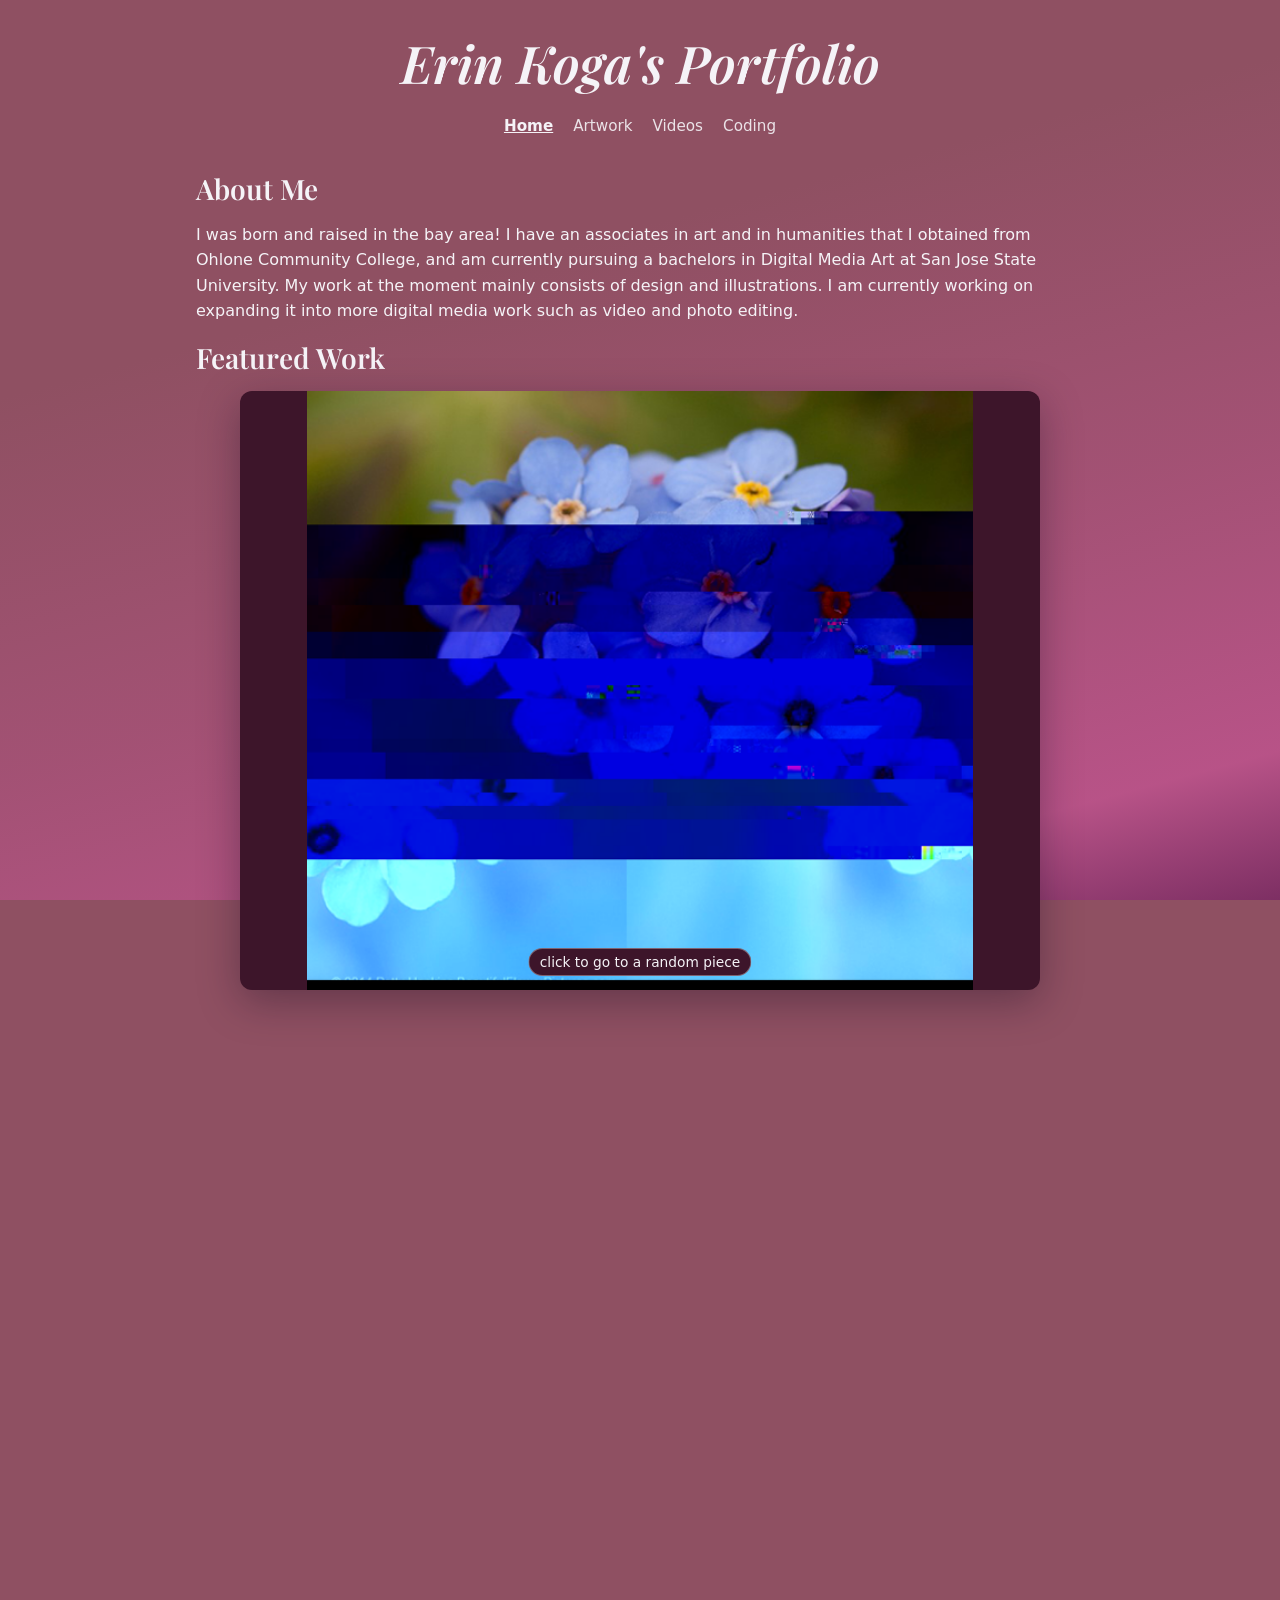
==== commit 5e33633f: "Update index.html" ====
--- a/index.html
+++ b/index.html
@@ -21,7 +21,8 @@
         </nav>
     </header>
     <main>
-        <p class="page-intro">This portfolio was created on Github through Cursor, a coding engine introduced through Art 101. This portfolio was made for the DMA BFA review.</p>
+        <h2>About Me</h2>
+        <p>I was born and raised in the bay area! I have an associates in art and in humanities that I obtained from Ohlone Community College, and am currently pursuing a bachelors in Digital Media Art at San Jose State University. My work at the moment mainly consists of design and illustrations. I am currently working on expanding it into more digital media work such as video and photo editing.</p>
         <h2>Featured Work</h2>
         <section class="featured-carousel" aria-label="Featured work slideshow" data-random-work="true" role="link" tabindex="0">
             <div class="featured-carousel__viewport">
@@ -32,8 +33,6 @@
                 <p class="featured-carousel__hint">click to go to a random piece</p>
             </div>
         </section>
-        <h2>About Me</h2>
-        <p>Erin Koga is a student at San Jose State University studying Digital Media Art. Koga has lived in the Bay Area her entire life, and has become quite familiar with the East and South Bay area. An aspiring artist, she hopes to gain skills needed to work on projects for games or animations. All work in this portfolio was made during the Fall 2025 Semester for Art 74 and 75. Other works included were made for classes outside of 74/75, such as art 3 and art 101.</p>
     </main>
     <script src="js/main.js" defer></script>
 </body>
--- a/css/main.css
+++ b/css/main.css
@@ -4,10 +4,14 @@
   box-sizing: border-box;
 }
 
+:root {
+  --chroma-trail-accent: #6b091c;
+}
+
 html {
   -webkit-text-size-adjust: 100%;
   scrollbar-width: thin;
-  scrollbar-color: #6d5f7a #2a2330;
+  scrollbar-color: #6d5f7a #0d0d0d;
 }
 
 html::-webkit-scrollbar {
@@ -15,18 +19,26 @@
 }
 
 html::-webkit-scrollbar-track {
-  background: #2a2330;
+  background: #0d0d0d;
   border-radius: 999px;
 }
 
 html::-webkit-scrollbar-thumb {
-  background: linear-gradient(180deg, #9a8fb0, #5d5469);
+  background: linear-gradient(
+    180deg,
+    color-mix(in srgb, var(--chroma-trail-accent) 55%, #1a1a1a),
+    color-mix(in srgb, var(--chroma-trail-accent) 28%, #0d0d0d)
+  );
   border-radius: 999px;
-  border: 2px solid #2a2330;
+  border: 2px solid #0d0d0d;
 }
 
 html::-webkit-scrollbar-thumb:hover {
-  background: linear-gradient(180deg, #b0a5c4, #6d5f7a);
+  background: linear-gradient(
+    180deg,
+    color-mix(in srgb, var(--chroma-trail-accent) 65%, #2a2a2a),
+    color-mix(in srgb, var(--chroma-trail-accent) 38%, #141414)
+  );
 }
 
 body {
@@ -37,8 +49,16 @@
   font-size: 1rem;
   line-height: 1.6;
   color: #f5f3f7;
-  background-color: #4a3f58;
-  background-image: linear-gradient(165deg, #9a8fb0 0%, #5d5469 42%, #2e2638 100%);
+  background-color: #8f5062;
+  background-image: linear-gradient(
+    165deg,
+    #8f5062 0%,
+    #8f5062 32%,
+    color-mix(in srgb, var(--chroma-trail-accent) 18%, #8f5062) 62%,
+    color-mix(in srgb, var(--chroma-trail-accent) 38%, #8f5062) 88%,
+    color-mix(in srgb, var(--chroma-trail-accent) 48%, #0a0a0a) 100%
+  );
+  background-attachment: fixed;
 }
 
 .site-header,
@@ -56,6 +76,12 @@
 }
 
 .site-fx__rain {
+  display: block;
+  width: 100%;
+  height: 100%;
+}
+
+.site-fx__chroma-trail-canvas {
   display: block;
   width: 100%;
   height: 100%;
@@ -202,7 +228,7 @@
   max-width: 100%;
   border-radius: 12px;
   overflow: hidden;
-  background: rgba(20, 16, 28, 0.35);
+  background: #3d152a;
   box-shadow: 0 12px 40px rgba(20, 12, 32, 0.35);
 }
 
@@ -229,7 +255,7 @@
   margin: 0;
   padding: 0.3rem 0.65rem;
   border-radius: 999px;
-  background: rgba(20, 16, 28, 0.62);
+  background: #3d152a;
   border: 1px solid rgba(245, 243, 247, 0.35);
   font-size: 0.86rem;
   line-height: 1.2;
@@ -270,7 +296,7 @@
   padding: 0.38rem 0.8rem;
   border-radius: 8px;
   border: 1px solid rgba(245, 243, 247, 0.35);
-  background: rgba(20, 16, 28, 0.45);
+  background: #3d152a;
   color: #f5f3f7;
   font: inherit;
   font-size: 0.9rem;
@@ -317,7 +343,7 @@
   transform: translateX(0);
   padding: 1rem;
   border-radius: 10px;
-  background: rgba(20, 16, 28, 0.42);
+  background: #3d152a;
   border: 1px solid rgba(245, 243, 247, 0.2);
 }
 
@@ -357,15 +383,38 @@
   text-align: center;
 }
 
+.page-artwork .artwork-grid {
+  display: grid;
+  grid-template-columns: repeat(auto-fit, minmax(320px, 1fr));
+  gap: 1.25rem;
+  align-items: stretch;
+}
+
 .page-artwork .artwork-section {
-  margin-bottom: 2.5rem;
-}
-
-.page-artwork .artwork-section:last-child {
-  margin-bottom: 0;
+  margin: 0;
+  padding: 0.35rem;
+  border-radius: 0;
+  border: 1px solid rgba(245, 243, 247, 0.2);
+  background: #3d152a;
+  box-shadow: 0 10px 28px rgba(20, 12, 32, 0.28);
+  aspect-ratio: 1 / 1;
+  display: flex;
+  flex-direction: column;
+  overflow: hidden;
+  cursor: pointer;
+  transition: transform 0.2s ease, box-shadow 0.2s ease, border-color 0.2s ease;
+}
+
+.page-artwork .artwork-section:hover,
+.page-artwork .artwork-section:focus-visible {
+  transform: translateY(-3px);
+  box-shadow: 0 16px 36px rgba(20, 12, 32, 0.36);
+  border-color: rgba(245, 243, 247, 0.45);
+  outline: none;
 }
 
 .page-artwork .artwork-section__description {
+  display: none;
   margin: 1.25rem auto 0;
   max-width: 44rem;
   text-align: left;
@@ -374,8 +423,90 @@
   opacity: 0.96;
 }
 
-/* 16:9 responsive embed: padding-bottom avoids iframe default ~150px height when aspect-ratio + % height misbehaves */
-.page-artwork .artwork-video,
+.page-artwork .work-reveal {
+  display: flex;
+  flex-direction: column;
+  flex: 1 1 0;
+  min-height: 0;
+  padding-right: 0;
+}
+
+.page-artwork .work-reveal__media {
+  flex: 1 1 auto;
+  min-height: 0;
+  display: flex;
+  flex-direction: column;
+  cursor: inherit;
+}
+
+.page-artwork .work-reveal__media > :not(:first-child) {
+  display: none;
+}
+
+.page-artwork .work-reveal__media > :first-child {
+  flex: 1 1 auto;
+  min-height: 0;
+  width: 100%;
+  align-self: stretch;
+}
+
+.page-artwork .work-reveal__media > .artwork-grid-thumb {
+  display: block;
+  width: 100%;
+  height: 100%;
+  object-fit: cover;
+  object-position: center;
+}
+
+.page-artwork .work-reveal__media > .artwork-gallery:first-child {
+  aspect-ratio: 1 / 1;
+  width: 100%;
+}
+
+/* In-page grid: no carousel UI; only the active slide shows as a static thumbnail */
+.page-artwork .artwork-carousel__controls {
+  display: none !important;
+}
+
+.page-artwork .artwork-carousel__slide:not(.is-active) {
+  display: none !important;
+}
+
+.page-artwork .artwork-carousel__slide.is-active {
+  opacity: 1;
+}
+
+.page-artwork .work-reveal__description,
+.page-artwork .work-reveal .work-reveal__description,
+.page-artwork .work-reveal.is-open .work-reveal__description {
+  position: static;
+  width: auto;
+  max-height: none;
+  overflow: visible;
+  opacity: 0.95;
+  transform: none;
+  padding: 0;
+  border: 0;
+  background: transparent;
+}
+
+/* 16:9 responsive embed on videos page only */
+.page-artwork .artwork-video {
+  position: relative;
+  margin: 0;
+  max-width: 100%;
+  width: 100%;
+  flex: 1 1 auto;
+  min-height: 0;
+  aspect-ratio: 1 / 1;
+  height: auto;
+  padding-bottom: 0;
+  border-radius: 0;
+  overflow: hidden;
+  box-shadow: 0 10px 32px rgba(20, 12, 32, 0.35);
+  background: #3d152a;
+}
+
 .page-videos .video-embed {
   position: relative;
   margin: 0.5rem auto 1.25rem;
@@ -386,7 +517,11 @@
   border-radius: 10px;
   overflow: hidden;
   box-shadow: 0 10px 32px rgba(20, 12, 32, 0.35);
-  background: rgba(20, 16, 28, 0.35);
+  background: #3d152a;
+}
+
+.page-artwork .artwork-section .artwork-video iframe {
+  pointer-events: none;
 }
 
 .page-artwork .artwork-video iframe,
@@ -401,11 +536,12 @@
 }
 
 .page-artwork .artwork-gallery {
-  display: flex;
-  flex-direction: column;
-  align-items: center;
-  gap: 1.25rem;
-  margin: 0 auto 0;
+  position: relative;
+  display: block;
+  flex: 1 1 auto;
+  min-height: 0;
+  width: 100%;
+  margin: 0;
   max-width: 100%;
 }
 
@@ -416,37 +552,48 @@
 
 .page-artwork .artwork-gallery img {
   display: block;
-  max-width: 90%;
-  width: 100%;
-  height: auto;
-  border-radius: 10px;
+  position: absolute;
+  inset: 0;
+  width: 100%;
+  height: 100%;
+  max-width: none;
+  object-fit: cover;
+  object-position: center;
+  border-radius: 0;
   box-shadow: 0 10px 32px rgba(20, 12, 32, 0.35);
 }
 
 .page-artwork .artwork-carousel {
   margin-left: auto;
   margin-right: auto;
-  max-width: 90%;
-  width: 100%;
+  max-width: 100%;
+  width: 100%;
+  flex: 1 1 auto;
+  min-height: 0;
+  display: flex;
+  flex-direction: column;
 }
 
 .page-artwork .artwork-carousel__viewport {
   position: relative;
-  aspect-ratio: 16 / 10;
-  width: 100%;
-  border-radius: 10px;
-  overflow: hidden;
-  background: rgba(20, 16, 28, 0.35);
+  flex: 1 1 auto;
+  min-height: 0;
+  aspect-ratio: 1 / 1;
+  width: 100%;
+  max-height: 100%;
+  border-radius: 0;
+  overflow: hidden;
+  background: #3d152a;
   box-shadow: 0 10px 32px rgba(20, 12, 32, 0.35);
 }
 
 .page-artwork .artwork-carousel--glitch .artwork-carousel__viewport,
 .page-artwork .artwork-carousel--concept .artwork-carousel__viewport {
-  aspect-ratio: 4 / 3;
+  aspect-ratio: 1 / 1;
 }
 
 .page-artwork .artwork-carousel--coding .artwork-carousel__viewport {
-  aspect-ratio: 3 / 4;
+  aspect-ratio: 1 / 1;
 }
 
 .page-artwork .artwork-carousel__slide {
@@ -454,10 +601,10 @@
   inset: 0;
   width: 100%;
   height: 100%;
-  object-fit: contain;
+  object-fit: cover;
   object-position: center;
   opacity: 0;
-  transition: opacity 0.4s ease;
+  transition: none;
   pointer-events: none;
 }
 
@@ -470,15 +617,6 @@
   .page-artwork .artwork-carousel__slide {
     transition-duration: 0.01ms;
   }
-}
-
-.page-artwork .artwork-carousel__controls {
-  display: flex;
-  flex-wrap: wrap;
-  align-items: center;
-  justify-content: center;
-  gap: 0.75rem 1.25rem;
-  margin-top: 0.85rem;
 }
 
 .page-artwork .artwork-carousel__status {
@@ -498,7 +636,7 @@
   padding: 0.5rem 0.85rem;
   min-width: 2.75rem;
   color: #f5f3f7;
-  background: rgba(20, 16, 28, 0.45);
+  background: #3d152a;
   border: 1px solid rgba(245, 243, 247, 0.35);
   border-radius: 8px;
 }
@@ -513,7 +651,221 @@
 .page-artwork .artwork-carousel:focus-visible {
   outline: 2px solid rgba(245, 243, 247, 0.65);
   outline-offset: 4px;
-  border-radius: 12px;
+  border-radius: 0;
+}
+
+body.artwork-modal-open {
+  overflow: hidden;
+}
+
+.artwork-modal {
+  position: fixed;
+  inset: 0;
+  z-index: 1000;
+  display: none;
+}
+
+.artwork-modal.is-open {
+  display: block;
+}
+
+.artwork-modal__backdrop {
+  position: absolute;
+  inset: 0;
+  background: rgba(10, 8, 14, 0.8);
+  backdrop-filter: blur(4px);
+}
+
+.artwork-modal__dialog {
+  position: relative;
+  z-index: 1;
+  width: min(96vw, 1100px);
+  max-height: 92vh;
+  margin: 4vh auto;
+  padding: 2.5rem 1rem 1rem;
+  border-radius: 14px;
+  border: 1px solid rgba(245, 243, 247, 0.28);
+  background: #3d152a;
+  box-shadow: 0 24px 60px rgba(8, 6, 12, 0.6);
+  overflow: hidden;
+  display: flex;
+  flex-direction: column;
+}
+
+.artwork-modal__close {
+  position: absolute;
+  top: 0.7rem;
+  right: 0.7rem;
+  border: 1px solid rgba(245, 243, 247, 0.35);
+  border-radius: 999px;
+  background: #3d152a;
+  color: #f5f3f7;
+  font-size: 1.3rem;
+  line-height: 1;
+  width: 2.1rem;
+  height: 2.1rem;
+  cursor: pointer;
+}
+
+.artwork-modal__body {
+  display: grid;
+  grid-template-columns: minmax(0, 1fr) minmax(260px, min(34vw, 380px));
+  gap: 1rem 1.25rem;
+  align-items: stretch;
+  min-height: 0;
+  flex: 1 1 auto;
+  max-height: calc(92vh - 3.5rem);
+}
+
+.artwork-modal__media-col {
+  display: flex;
+  flex-direction: column;
+  gap: 0.5rem;
+  min-width: 0;
+  min-height: 0;
+}
+
+.artwork-modal__text-col {
+  display: flex;
+  flex-direction: column;
+  gap: 0.75rem;
+  min-width: 0;
+  min-height: 0;
+  max-height: 100%;
+  overflow: hidden;
+  padding: 0.15rem 0.25rem 0.15rem 0;
+}
+
+.artwork-modal__title {
+  margin: 0;
+  padding-right: 0.25rem;
+  text-align: left;
+  font-size: clamp(1.15rem, 2.5vw, 1.45rem);
+  line-height: 1.25;
+  flex-shrink: 0;
+}
+
+.artwork-modal__viewer-wrap {
+  display: grid;
+  grid-template-columns: auto minmax(0, 1fr) auto;
+  gap: 0.7rem;
+  align-items: center;
+  flex: 1 1 auto;
+  min-height: min(58vh, 520px);
+}
+
+.artwork-modal__viewer {
+  border-radius: 10px;
+  overflow: hidden;
+  background: #3d152a;
+  border: 1px solid rgba(245, 243, 247, 0.18);
+  min-height: min(52vh, 480px);
+  height: 100%;
+  display: flex;
+  align-items: center;
+  justify-content: center;
+}
+
+.artwork-modal__viewer img,
+.artwork-modal__viewer iframe {
+  width: 100%;
+  height: 100%;
+  min-height: min(52vh, 480px);
+  max-height: min(72vh, 720px);
+  object-fit: contain;
+  border: 0;
+}
+
+.artwork-modal__nav {
+  border: 1px solid rgba(245, 243, 247, 0.35);
+  border-radius: 10px;
+  background: #3d152a;
+  color: #f5f3f7;
+  font-size: 1.5rem;
+  line-height: 1;
+  padding: 0.65rem 0.8rem;
+  cursor: pointer;
+}
+
+.artwork-modal__status {
+  margin: 0;
+  text-align: center;
+  font-size: 0.95rem;
+  opacity: 0.92;
+  flex-shrink: 0;
+}
+
+.artwork-modal__description {
+  margin: 0;
+  padding: 0.85rem 0.95rem;
+  border-radius: 10px;
+  border: 1px solid rgba(245, 243, 247, 0.18);
+  background: #3d152a;
+  text-align: left;
+  line-height: 1.6;
+  font-size: 0.95rem;
+  overflow-y: auto;
+  flex: 1 1 auto;
+  min-height: 0;
+  scrollbar-gutter: stable;
+}
+
+@media (max-width: 760px) {
+  .page-artwork .artwork-grid {
+    grid-template-columns: 1fr;
+  }
+
+  .page-artwork .artwork-section {
+    aspect-ratio: 1 / 1;
+    width: 100%;
+    max-width: 100%;
+    min-height: min(92vw, 440px);
+    overflow: hidden;
+  }
+
+  .artwork-modal__dialog {
+    width: 95vw;
+    max-height: 94vh;
+    margin: 3vh auto;
+    padding: 2.35rem 0.75rem 0.85rem;
+  }
+
+  .artwork-modal__body {
+    grid-template-columns: 1fr;
+    grid-template-rows: auto auto;
+    max-height: none;
+    gap: 0.85rem;
+  }
+
+  .artwork-modal__text-col {
+    max-height: none;
+    overflow: visible;
+  }
+
+  .artwork-modal__description {
+    overflow-y: visible;
+    flex: none;
+  }
+
+  .artwork-modal__viewer-wrap {
+    grid-template-columns: 1fr;
+    min-height: min(42vh, 380px);
+  }
+
+  .artwork-modal__viewer {
+    min-height: min(38vh, 360px);
+  }
+
+  .artwork-modal__viewer img,
+  .artwork-modal__viewer iframe {
+    min-height: min(38vh, 360px);
+    max-height: min(50vh, 480px);
+  }
+
+  .artwork-modal__nav {
+    justify-self: center;
+    min-width: 3rem;
+  }
 }
 
 .page-coding main {
@@ -562,7 +914,7 @@
   border-radius: 10px;
   overflow: hidden;
   box-shadow: 0 10px 32px rgba(20, 12, 32, 0.35);
-  background: rgba(20, 16, 28, 0.35);
+  background: #3d152a;
 }
 
 .page-coding .coding-embed iframe {
@@ -570,6 +922,14 @@
   width: 100%;
   height: 100%;
   border: 0;
+  pointer-events: none;
+}
+
+.page-coding .coding-embed img {
+  display: block;
+  width: 100%;
+  height: 100%;
+  object-fit: cover;
 }
 
 .page-coding .coding-embed--p5 {
@@ -584,12 +944,156 @@
   margin-bottom: 0;
 }
 
+.page-coding #coding-art-74-portfolio .coding-embed {
+  max-width: min(100%, 50rem);
+}
+
+.page-coding [data-coding-modal-trigger] {
+  cursor: pointer;
+}
+
+.page-coding [data-coding-modal-trigger]:focus-visible {
+  outline: 2px solid rgba(245, 243, 247, 0.7);
+  outline-offset: 4px;
+}
+
 .page-videos main {
   text-align: center;
 }
 
+.page-videos .video-grid {
+  display: grid;
+  grid-template-columns: repeat(2, minmax(0, 1fr));
+  gap: 1.25rem;
+  align-items: start;
+}
+
 .page-videos .video-section {
-  margin-bottom: 2.5rem;
+  margin: 0;
+}
+
+.page-videos .video-card {
+  padding: 0.5rem;
+  border: 1px solid rgba(245, 243, 247, 0.2);
+  background: #3d152a;
+  box-shadow: 0 10px 28px rgba(20, 12, 32, 0.28);
+}
+
+.page-videos .video-card h2 {
+  margin-bottom: 0.7rem;
+}
+
+.page-videos .video-card .work-reveal__media {
+  display: grid;
+  gap: 0.8rem;
+}
+
+.page-videos .video-card .video-embed {
+  position: relative;
+  margin: 0;
+  width: 100%;
+  max-width: none;
+  height: auto;
+  aspect-ratio: 1 / 1;
+  padding-bottom: 0;
+  border-radius: 0;
+  border: 0;
+  cursor: pointer;
+  padding: 0;
+  appearance: none;
+}
+
+.page-videos .video-card .video-embed img {
+  position: absolute;
+  inset: 0;
+  width: 100%;
+  height: 100%;
+  object-fit: cover;
+  display: block;
+}
+
+.page-videos .video-card .video-embed::after {
+  content: "Open video";
+  position: absolute;
+  left: 50%;
+  bottom: 0.7rem;
+  transform: translateX(-50%);
+  padding: 0.3rem 0.6rem;
+  border-radius: 999px;
+  font-size: 0.82rem;
+  background: #3d152a;
+  border: 1px solid rgba(245, 243, 247, 0.4);
+  color: #f5f3f7;
+}
+
+.page-videos .video-card .video-embed:hover,
+.page-videos .video-card .video-embed:focus-visible {
+  transform: translateY(-2px);
+  box-shadow: 0 14px 30px rgba(20, 12, 32, 0.35);
+  outline: none;
+}
+
+.page-videos .video-card .artwork-carousel {
+  margin: 0;
+}
+
+.page-videos .video-card .artwork-carousel__viewport {
+  position: relative;
+  width: 100%;
+  aspect-ratio: 4 / 3;
+  overflow: hidden;
+  background: #3d152a;
+  box-shadow: 0 10px 32px rgba(20, 12, 32, 0.35);
+}
+
+.page-videos .video-card .artwork-carousel__slide {
+  position: absolute;
+  inset: 0;
+  width: 100%;
+  height: 100%;
+  object-fit: cover;
+  opacity: 0;
+  transition: none;
+}
+
+.page-videos .video-card .artwork-carousel__slide.is-active {
+  opacity: 1;
+  z-index: 1;
+}
+
+.page-videos .video-card .artwork-carousel__controls {
+  margin-top: 0.55rem;
+  display: flex;
+  align-items: center;
+  justify-content: center;
+  gap: 0.75rem;
+}
+
+.page-videos .video-card .artwork-carousel__status {
+  margin: 0;
+  min-width: 3.5rem;
+  font-variant-numeric: tabular-nums;
+  font-size: 0.95rem;
+}
+
+.page-videos .video-card .artwork-carousel__btn {
+  cursor: pointer;
+  font-family: inherit;
+  font-size: 1.2rem;
+  line-height: 1;
+  padding: 0.45rem 0.75rem;
+  min-width: 2.5rem;
+  color: #f5f3f7;
+  background: #3d152a;
+  border: 1px solid rgba(245, 243, 247, 0.35);
+  border-radius: 8px;
+}
+
+.page-videos .video-card .artwork-carousel__btn:hover,
+.page-videos .video-card .artwork-carousel__btn:focus-visible {
+  background: rgba(245, 243, 247, 0.12);
+  border-color: rgba(245, 243, 247, 0.55);
+  outline: none;
 }
 
 .page-videos .video-section__description {
@@ -600,3 +1104,298 @@
   line-height: 1.65;
   opacity: 0.96;
 }
+
+@media (max-width: 900px) {
+  .page-videos .video-grid {
+    grid-template-columns: 1fr;
+  }
+}
+
+body.video-modal-open {
+  overflow: hidden;
+}
+
+.video-modal {
+  position: fixed;
+  inset: 0;
+  z-index: 1100;
+  display: none;
+}
+
+.video-modal.is-open {
+  display: block;
+}
+
+.video-modal__backdrop {
+  position: absolute;
+  inset: 0;
+  background: rgba(10, 8, 14, 0.82);
+  backdrop-filter: blur(4px);
+}
+
+.video-modal__dialog {
+  position: relative;
+  z-index: 1;
+  width: min(96vw, 1220px);
+  margin: 4vh auto;
+  max-height: 92vh;
+  padding: 2.5rem 1rem 1rem;
+  border-radius: 14px;
+  border: 1px solid rgba(245, 243, 247, 0.28);
+  background: #3d152a;
+  box-shadow: 0 24px 60px rgba(8, 6, 12, 0.6);
+}
+
+.video-modal__close {
+  position: absolute;
+  top: 0.7rem;
+  right: 0.7rem;
+  border: 1px solid rgba(245, 243, 247, 0.35);
+  border-radius: 999px;
+  background: #3d152a;
+  color: #f5f3f7;
+  font-size: 1.3rem;
+  line-height: 1;
+  width: 2.1rem;
+  height: 2.1rem;
+  cursor: pointer;
+}
+
+.video-modal__body {
+  display: grid;
+  grid-template-columns: minmax(0, 1fr) minmax(260px, min(34vw, 380px));
+  gap: 1rem 1.25rem;
+  align-items: stretch;
+}
+
+.video-modal__media-col {
+  display: flex;
+  flex-direction: column;
+  gap: 0.6rem;
+}
+
+.video-modal__text-col {
+  display: flex;
+  flex-direction: column;
+  gap: 0.75rem;
+  text-align: left;
+}
+
+.video-modal__title {
+  margin: 0;
+  font-size: clamp(1.15rem, 2.5vw, 1.45rem);
+  line-height: 1.25;
+}
+
+.video-modal__description {
+  margin: 0;
+  padding: 0.85rem 0.95rem;
+  border-radius: 10px;
+  border: 1px solid rgba(245, 243, 247, 0.18);
+  background: #3d152a;
+  line-height: 1.6;
+  font-size: 0.95rem;
+  overflow-y: auto;
+  max-height: 68vh;
+}
+
+.video-modal__viewer-wrap {
+  display: grid;
+  grid-template-columns: auto minmax(0, 1fr) auto;
+  gap: 0.7rem;
+  align-items: center;
+}
+
+.video-modal__viewer {
+  position: relative;
+  width: 100%;
+  aspect-ratio: 16 / 9;
+  background: #3d152a;
+  border: 1px solid rgba(245, 243, 247, 0.18);
+  border-radius: 10px;
+  overflow: hidden;
+}
+
+.video-modal__viewer iframe {
+  position: absolute;
+  inset: 0;
+  width: 100%;
+  height: 100%;
+  border: 0;
+}
+
+.video-modal__viewer img {
+  width: 100%;
+  height: 100%;
+  object-fit: contain;
+  border: 0;
+}
+
+.video-modal__nav {
+  border: 1px solid rgba(245, 243, 247, 0.35);
+  border-radius: 10px;
+  background: #3d152a;
+  color: #f5f3f7;
+  font-size: 1.5rem;
+  line-height: 1;
+  padding: 0.65rem 0.8rem;
+  cursor: pointer;
+}
+
+.video-modal__status {
+  margin: 0;
+  text-align: center;
+  font-size: 0.95rem;
+  opacity: 0.92;
+}
+
+.video-modal__switches {
+  display: flex;
+  justify-content: center;
+  gap: 0.55rem;
+}
+
+.video-modal__switch {
+  border: 1px solid rgba(245, 243, 247, 0.35);
+  border-radius: 999px;
+  background: #3d152a;
+  color: #f5f3f7;
+  padding: 0.32rem 0.75rem;
+  font: inherit;
+  font-size: 0.86rem;
+  cursor: pointer;
+}
+
+.video-modal__switch.is-active {
+  background: rgba(245, 243, 247, 0.14);
+  border-color: rgba(245, 243, 247, 0.65);
+}
+
+.video-modal__switch:disabled {
+  opacity: 0.45;
+  cursor: not-allowed;
+}
+
+@media (max-width: 860px) {
+  .video-modal__body {
+    grid-template-columns: 1fr;
+  }
+
+  .video-modal__description {
+    max-height: none;
+  }
+}
+
+body.coding-modal-open {
+  overflow: hidden;
+}
+
+.coding-modal {
+  position: fixed;
+  inset: 0;
+  z-index: 1150;
+  display: none;
+}
+
+.coding-modal.is-open {
+  display: block;
+}
+
+.coding-modal__backdrop {
+  position: absolute;
+  inset: 0;
+  background: rgba(10, 8, 14, 0.82);
+  backdrop-filter: blur(4px);
+}
+
+.coding-modal__dialog {
+  position: relative;
+  z-index: 1;
+  width: min(96vw, 1280px);
+  margin: 4vh auto;
+  max-height: 92vh;
+  padding: 2.5rem 1rem 1rem;
+  border-radius: 14px;
+  border: 1px solid rgba(245, 243, 247, 0.28);
+  background: #3d152a;
+  box-shadow: 0 24px 60px rgba(8, 6, 12, 0.6);
+}
+
+.coding-modal__close {
+  position: absolute;
+  top: 0.7rem;
+  right: 0.7rem;
+  border: 1px solid rgba(245, 243, 247, 0.35);
+  border-radius: 999px;
+  background: #3d152a;
+  color: #f5f3f7;
+  font-size: 1.3rem;
+  line-height: 1;
+  width: 2.1rem;
+  height: 2.1rem;
+  cursor: pointer;
+}
+
+.coding-modal__body {
+  display: grid;
+  grid-template-columns: minmax(0, 1fr) minmax(260px, min(34vw, 380px));
+  gap: 1rem 1.25rem;
+  align-items: stretch;
+}
+
+.coding-modal__viewer {
+  position: relative;
+  width: 100%;
+  min-height: min(70vh, 720px);
+  border: 1px solid rgba(245, 243, 247, 0.18);
+  border-radius: 10px;
+  overflow: hidden;
+  background: #3d152a;
+}
+
+.coding-modal__viewer iframe {
+  position: absolute;
+  inset: 0;
+  width: 100%;
+  height: 100%;
+  border: 0;
+}
+
+.coding-modal__text-col {
+  display: flex;
+  flex-direction: column;
+  gap: 0.75rem;
+  text-align: left;
+}
+
+.coding-modal__title {
+  margin: 0;
+  font-size: clamp(1.15rem, 2.5vw, 1.45rem);
+  line-height: 1.25;
+}
+
+.coding-modal__description {
+  margin: 0;
+  padding: 0.85rem 0.95rem;
+  border-radius: 10px;
+  border: 1px solid rgba(245, 243, 247, 0.18);
+  background: #3d152a;
+  line-height: 1.6;
+  font-size: 0.95rem;
+  overflow-y: auto;
+  max-height: 68vh;
+}
+
+@media (max-width: 860px) {
+  .coding-modal__body {
+    grid-template-columns: 1fr;
+  }
+
+  .coding-modal__viewer {
+    min-height: min(52vh, 460px);
+  }
+
+  .coding-modal__description {
+    max-height: none;
+  }
+}
